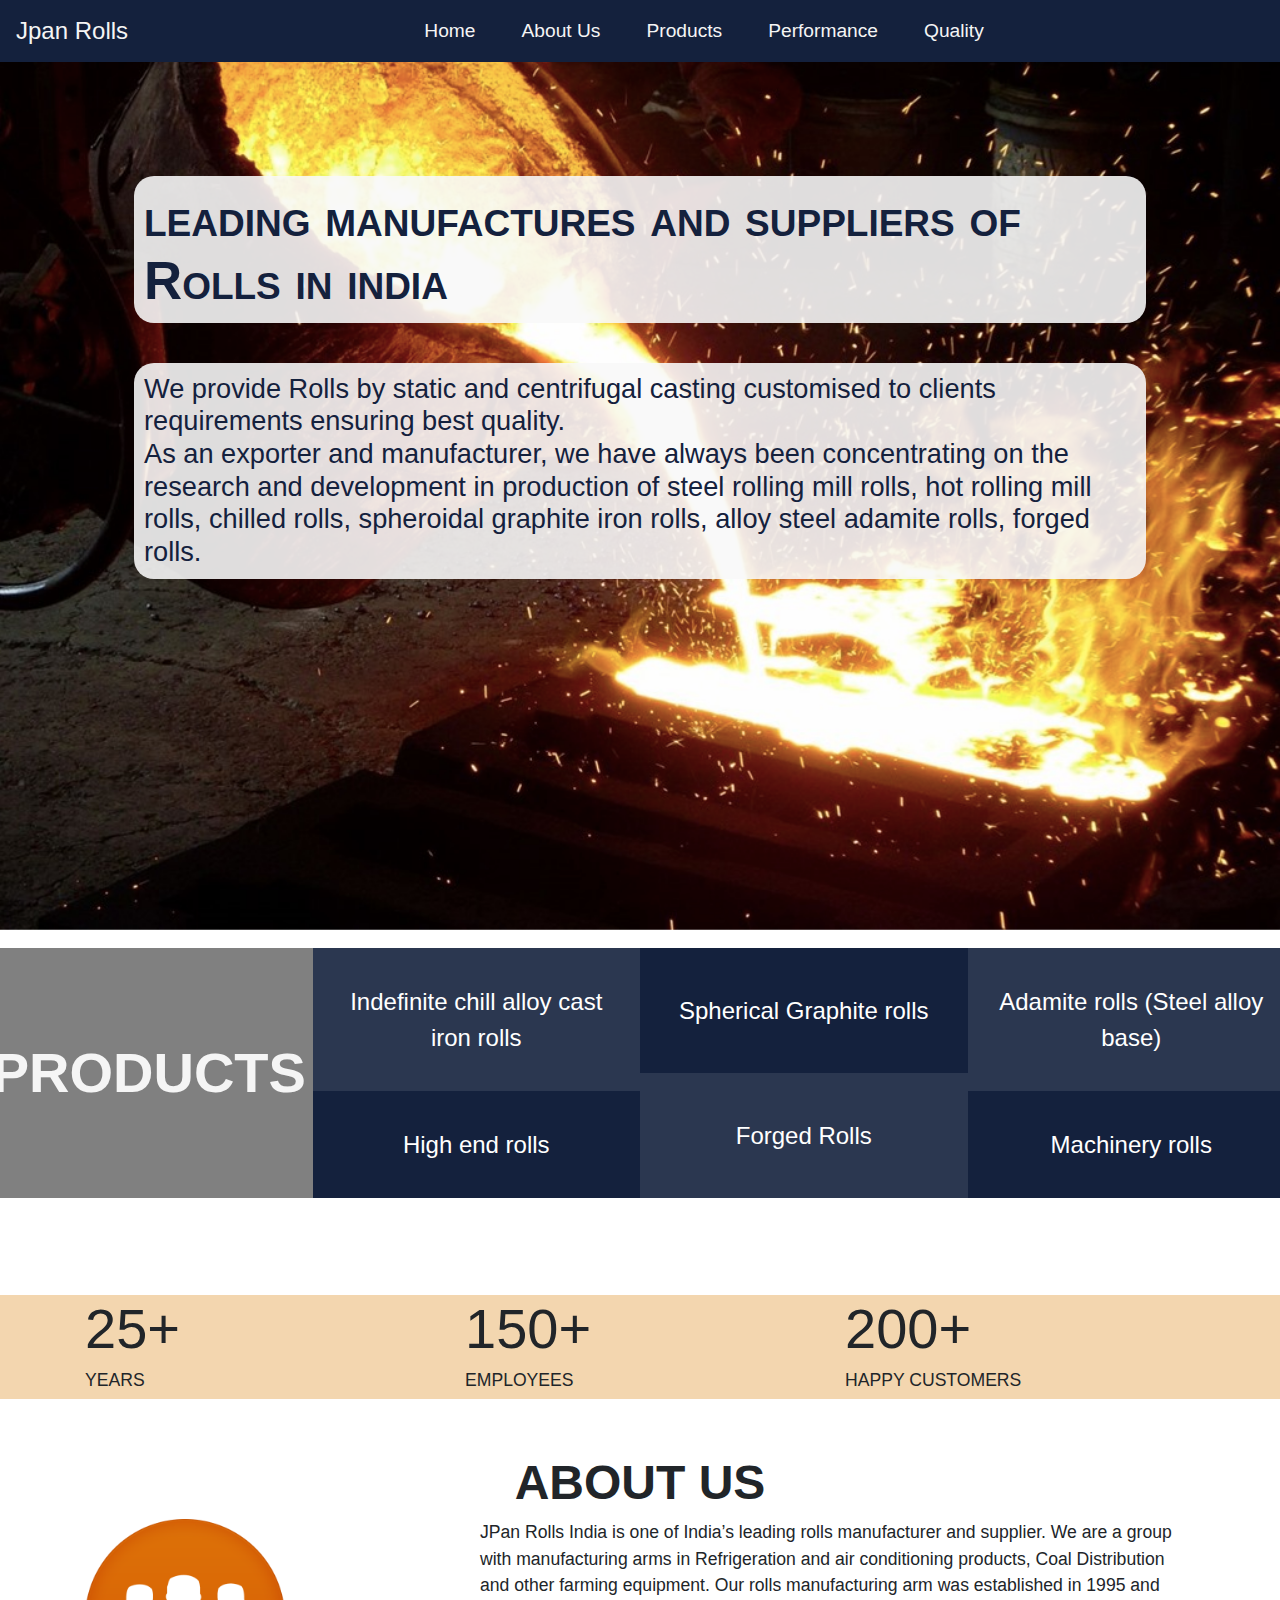
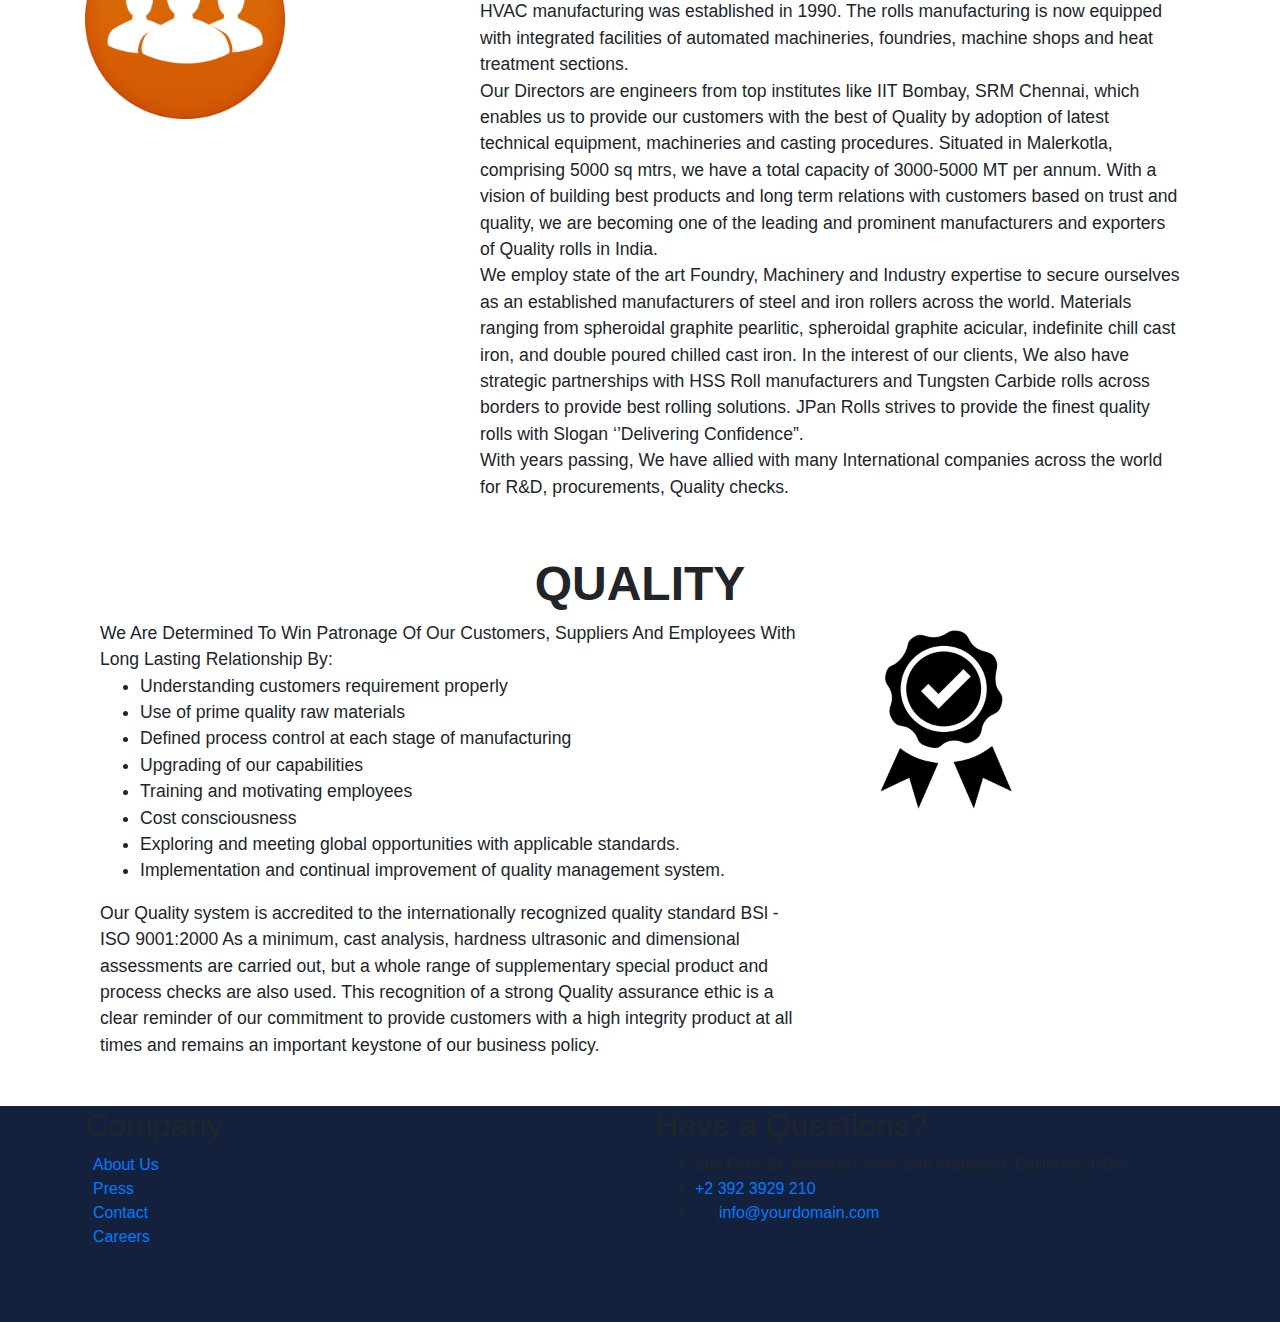
==== index.html @ af83094f "Added caption" ====
<html lang="en">
<head>
    <meta charset="UTF-8">
    <meta name="viewport" content="width=device-width, initial-scale=1.0">
    <title>Jpan Rolls</title>

    <link rel="stylesheet" href="https://maxcdn.bootstrapcdn.com/bootstrap/4.0.0/css/bootstrap.min.css" integrity="sha384-Gn5384xqQ1aoWXA+058RXPxPg6fy4IWvTNh0E263XmFcJlSAwiGgFAW/dAiS6JXm" crossorigin="anonymous">
    <link rel="stylesheet" href="./style.css">

</head>
<body>


<nav class="navbar navbar-expand-lg navbar-light fixed-top" id="navbar">
    <a class="navbar-brand" href="#">Jpan Rolls</a>
    <button class="navbar-toggler" type="button" data-toggle="collapse" data-target="#navbarNavAltMarkup" aria-controls="navbarNavAltMarkup" aria-expanded="false" aria-label="Toggle navigation">
        <span class="navbar-toggler-icon"></span>
    </button>
    <div class="collapse navbar-collapse justify-content-center" id="navbarNavAltMarkup">
        <div class="navbar-nav">
            <a class="nav-item nav-link active mr-2 ml-2" href="#">Home <span class="sr-only">(current)</span></a>
            <a class="nav-item nav-link mr-2 ml-2" onclick="scrollto('about-us')">About Us</a>
            <a class="nav-item nav-link mr-2 ml-2" onclick="scrollto('product-names')">Products</a>
            <a class="nav-item nav-link mr-2 ml-2" onclick="scrollto('performance')">Performance</a>
            <a class="nav-item nav-link mr-2 ml-2" onclick="scrollto('quality')">Quality</a>
        </div>
    </div>
</nav>

<div class="landing mt-5">
    
    <div class="container lander-content">
        <h1 class="tagline">leading manufactures and suppliers of Rolls in india</h1>
        <h2 class="caption">
            We provide Rolls by static and centrifugal casting customised to clients requirements ensuring best quality. 
            <br>
            As an exporter and manufacturer, we have always been concentrating on the research and development in production of steel rolling mill rolls, hot rolling mill rolls, chilled rolls, spheroidal graphite iron rolls, alloy steel adamite rolls, forged rolls.
        </h2>
    </div>
    
</div>

<!-- <div class="products-wrapper">
    <div class="row products-names  d-flex justify-content-center">
        <div class="col-6 product-box pdt-heading d-flex justify-content-center">
            <div class="row">
                <div class="col-12 d-flex justify-content-center pdt-number">
                    Products
                </div>
            </div>
        </div>

        <div class="col-3 product-box pdt-odd d-flex justify-content-center">
            <div class="row">
                <div class="col-12 d-flex justify-content-center pdt-number">
                    01
                </div>
                <div class="col-12 d-flex justify-content-center pdt-name">
                    Indefinite chill alloy cast iron rolls
                </div>
            </div>
        </div>

        <div class="col-3 product-box pdt-even d-flex justify-content-center">
            <div class="row">
                <div class="col-12 d-flex justify-content-center pdt-number">
                    02
                </div>
                <div class="col-12 d-flex justify-content-center pdt-name">
                    Spherical graphite rolls
                </div>
            </div>
        </div>

        <div class="col-3 product-box pdt-even d-flex justify-content-center">
            <div class="row">
                <div class="col-12 d-flex justify-content-center pdt-number">
                    03
                </div>
                <div class="col-12 d-flex justify-content-center pdt-name">
                    Adamant rolls (Steel alloy base)
                </div>
            </div>
        </div>

        <div class="col-3 product-box pdt-odd d-flex justify-content-center">
            <div class="row">
                <div class="col-12 d-flex justify-content-center pdt-number">
                    04
                </div>
                <div class="col-12 d-flex justify-content-center pdt-name">
                    High end rolls: Tungsten carbide rolls & HSS rolls

                </div>
            </div>
        </div>

        <div class="col-3 product-box pdt-even d-flex justify-content-center">
            <div class="row">
                <div class="col-12 d-flex justify-content-center pdt-number">
                    05
                </div>
                <div class="col-12 d-flex justify-content-center pdt-name">
                    Forged Rolls
                </div>
            </div>
        </div>

        <div class="col-3 product-box pdt-odd d-flex justify-content-center">
            <div class="row">
                <div class="col-12 d-flex justify-content-center pdt-number">
                    06
                </div>
                <div class="col-12 d-flex justify-content-center pdt-name">
                    Machinery rolls 
                </div>
            </div>
        </div>
    </div>
</div> -->

<div class="products-wrapper-1 mb-5" id="product-names">
    <div class="row products-names d-flex justify-content-center">
        <div class="col-3 product-box pdt-heading d-flex justify-content-center">
            <div class="row">
                <div class="col-12 d-flex justify-content-center pdt-number">
                    Products
                </div>
            </div>
        </div>

        <div class="col-3 product-box d-flex justify-content-center">
            <div class="row">
                <a href="./indefinitechill/index.html" class="col-12 pdt-odd d-flex justify-content-center">
                    <div class="row d-flex justify-content-center">
                        <!-- <div class="col-12 d-flex justify-content-center pdt-number">
                            01
                        </div> -->
                        <div class="col-12 d-flex justify-content-center pdt-name align-self-center">
                            Indefinite chill alloy cast iron rolls
                        </div>
                    </div>
                </a>

                <a href="./highend/index.html" class="col-12 pdt-even d-flex justify-content-center">
                    <div class="row d-flex justify-content-center">
                        <div class="col-12 d-flex justify-content-center pdt-name align-self-center">
                            High end rolls
                        </div>
                    </div>
                </a>
            </div>
        </div>

        <div class="col-3 product-box d-flex justify-content-center">
            <div class="row">
                <a href="./sphericalgraphite/index.html" class="col-12 pdt-even d-flex justify-content-center">
                    <div class="row d-flex justify-content-center">
                        <div class="col-12 d-flex justify-content-center pdt-name align-self-center">
                            Spherical Graphite rolls
                        </div>
                    </div>
                </a>

                <a href="./forged/index.html" class="col-12 pdt-odd d-flex justify-content-center">
                    <div class="row d-flex justify-content-center">
                        <div class="col-12 d-flex justify-content-center pdt-name align-self-center">
                            Forged Rolls
                        </div>
                    </div>
                </a>
            </div>
        </div>

        <div class="col-3 product-box d-flex justify-content-center">
            <div class="row">
                <a href="./adamite/index.html" class="col-12 pdt-odd d-flex justify-content-center" onclick="showInfo(3)">
                    <div class="row d-flex justify-content-center">
                        <div class="col-12 d-flex justify-content-center pdt-name align-self-center">
                            Adamite rolls (Steel alloy base) 
                        </div>
                    </div>
                </a>

                <a href="./machinery/index.html" class="col-12 pdt-even d-flex justify-content-center" onclick="showInfo(7)">
                    <div class="row d-flex justify-content-center">
                        <div class="col-12 d-flex justify-content-center pdt-name align-self-center">
                            Machinery rolls 
                        </div>
                    </div>
                </a>
            </div>
        </div>

    </div>
</div>

<div class="pdt-info-wrapper">
    <div class="container">
        <div class="row">
            <!-- <div class="col-12 pdt-info-heading-main d-flex justify-content-center my-3">
                Our Products
            </div> -->
            <div class="col-12 pdts-info-container">
                <div class="row indi-pdt hide" id="pdt-1">
                    <div class="col-12 pdt-title align-self-center">
                        Indefinite Chill Alloy cast Iron rolls
                    </div>
                    
                    <div class="col-12 pdt-info align-self-center">
                        <div class="summary-name">Summary</div>
                        <div class="summary-content">
                            The surface of these Rolls have Chill with various alloys and are cast iron based. 
                            The matrix structure is pearlitic or bainitic depending on the alloys and its percentage. 
                            High alloy content gives uniform carbide distribution and fine deposits of graphite on the microstructure.  
                            The size, shape and distribution of the graphite together with carbide content is controlled by the chilling effect and the alloy content. 
                            The addition of alloys such as manganese, nickel, chromium and molybdenum changes the matrix structure from pearlitic, bainite, to martensitic. 
                            Presence of these alloys produces rolls with restricted hardness dropped along the cross sections.
                        </div>
                    </div>

                    <div class="col-8 pdt-appli align-self-center">
                        <div class="appli-name">Applications</div>
                        <div class="appli-content">
                            It can be used in intermediate and finishing stands for bar, sections and wire rod mills.
                            These rolls produce excellent results in plate and section finishing.
                        </div>

                        <div class="sizeLim-name">Size Limitations</div>
                        <div class="sizeLim-content">
                            <ul>
                                <li>Maximum :600 mm diameter</li>
                                <li>Minimum :150 mm diameter</li>
                            </ul>
                        </div>
                    </div>
                    
                    <div class="col-7 mr-5 pdt-data  align-self-center">
                        <table class="table table-sm table-hover table-bordered">
                            <thead class="thead-dark">
                                <tr>
                                    <th>Indefinite Chilled Cast Iron Rolls</th>
                                    <th>ICR1</th>
                                    <th>ICR2</th>
                                    <th>ICR3</th>
                                </tr>
                            </thead>
                            <tbody>
                                <thead class="thead-dark">
                                    <tr>
                                        <th scope="col" colspan="4">Composition (%wt)</th>
                                    </tr>
                                    </thead>
                                <tbody>
                                <tr>
                                    <td>Carbon (C)</td>
                                    <td>2.90-3.30</td>
                                    <td>3.00-3.30</td>
                                    <td>3.20-3.50</td>
                                </tr>
                                <tr>
                                    <td>Silicon (Si)</td>
                                    <td>0.80, MAX</td>
                                    <td>0.80, MAX</td>
                                    <td>0.80, MAX</td>
                                </tr>
                                <tr>
                                    <td>Nickel (Ni)</td>
                                    <td>0.50-0.80</td>
                                    <td>0.80-1.20</td>
                                    <td>1.20-1.50</td>
                                </tr>
                                <tr>
                                    <td>Chromium (Cr)</td>
                                    <td>0.50-1.00</td>
                                    <td>1.00, MAX</td>
                                    <td>1.00, MAX</td>
                                </tr>
                                <tr>
                                    <td>Molybdenum (Mo)</td>
                                    <td>0.10-0.30</td>
                                    <td>0.10-0.30</td>
                                    <td>0.10-0.30</td>
                                </tr>
                                <tr>
                                    <td>Manganese (Mn)</td>
                                    <td>0.20-0.40</td>
                                    <td>0.20-0.40</td>
                                    <td>0.20-0.40</td>
                                </tr>
                                <thead class="thead-dark">
                                    <tr>
                                        <th scope="col" colspan="4">Mechanical Properties</th>
                                    </tr>
                                    </thead>
                                <tbody>
                                <tr>
                                    <td>Hardness (HSC)</td>
                                    <td>55-60</td>
                                    <td>60-65</td>
                                    <td>65-70</td>
                                </tr>
                                <tr>
                                    <td>Tensile Strength (N/mm2)</td>
                                    <td colspan="3">250-400</td>
                                </tr>
                            </tbody>
                        </table>
                    </div>

                    <div class="col-4 pdt-img align-self-center">
                        <img src="./images/pdt-1-img.png" alt="pdt-1-image">
                    </div>

                    <div class="col-12 d-flex justify-content-center pdt-graph align-self-center">
                        <img src="./images/pdt-1-graph.png" alt="pdt-1-graph" srcset="">
                    </div>
                </div>

                <div class="row indi-pdt hide" id="pdt-2">
                    <div class="col-12 pdt-title align-self-center">
                        Spherical Graphite rolls 
                    </div>
                    
                    <div class="col-12 pdt-info align-self-center">
                        <div class="summary-name">Summary</div>
                        <div class="summary-content">
                            These are one of the most versatile materials now-a-days. 
                            In this, free carbon takes the shape of spheroids or nodules, thereby eliminating the notch effect of flake graphite and improving upon the mechanical properties of the cast iron. 
                            Because of excellent mechanical & material properties these metal rolls are capable of withstanding heavy loads and hence these Rolls are used in various mills that produce different products. 
                            Sufficient water cooling is a necessity for satisfactory performance.
                            <br>
                            Depending upon the required mechanical properties, i.e. wear resistance, roll hardness, strength of rolls, wide range of rolls are there:
                            <br>
                            <ol>
                                <li> <b>Pearlitic:</b> These are basically a combination of free carbide and hard matrix. 
                                    These characteristics give the roll good hardness penetration.
                                </li>
                                <li> <b>Bainitic Acicular:</b> These rolls are stronger and more wear resistant than S.G. Pearlitic rolls; and are capable of a higher hardness, especially in depth. 
                                    These properties are produced by increasing the alloy content mainly nickel, molybdenum and chromium modifying the matrix structure from pearlitic to an acicular form. 
                                </li>
                            </ol>
                            These rolls can be made by allowing Nickel, Molybdenum and Chromium for added strength and deep hardness penetration. 
                        </div>  
                    </div>

                    <div class="col-8 pdt-appli align-self-center">
                        <div class="appli-name">Applications</div>
                        <div class="appli-content">
                            <ul>
                                <li>Blooming, section and wire rod roughing.</li>
                                <li>Wire rod roughing and intermediate rolling.</li>
                                <li>Plate intermediate and finish rolling.</li>
                                <li>Roughing, intermediate and finishing for rail and structural mills.</li>
                                <li><b>S.G. Pearlitic: </b>  Suitable for small to medium sections billets, Rolling flat and wire rod.
                                </li>
                            </ul>
                        </div>
                    </div>
                    
                    <div class="col-7 mr-5 pdt-data  align-self-center">

                        <table class="table table-sm table-hover table-bordered">
                            <thead class="thead-dark">
                                <tr>
                                    <th>Sperical Graphite rolls</th>
                                    <th>Pearlitic</th>
                                    <th></th>
                                    <th>Acicular (specially TMT)</th>
                                    <th></th>
                                </tr>
                            </thead>
                            <tbody>
                                <tr class="thead-dark">
                                    <th></th>
                                    <th>SG-P1</th>
                                    <th>SG-P2</th>
                                    <th>SG-A1</th>
                                    <th>SG-A2</th>
                                </tr>
                                <tr class="thead-dark">
                                    <th colspan="5">Composition (%wt)</th>
                                </tr>
                                <tr>
                                    <td>Carbon (C)</td>
                                    <td>3-3.4</td>
                                    <td>3.2-3.5</td>
                                    <td>3.1-3.5</td>
                                    <td>3.1-3.5</td>
                                </tr>
                                <tr>
                                    <td>Manganese (Mn)</td>
                                    <td>0.3-0.6</td>
                                    <td>0.6-1</td>
                                    <td>0.5-0.8</td>
                                    <td>0.5-0.8</td>
                                </tr>
                                <tr>
                                    <td>Silicon (Si)</td>
                                    <td>1.5-2.2</td>
                                    <td>1.4-1.7</td>
                                    <td>1.3-2</td>
                                    <td>1.3-2</td>
                                </tr>
                                <tr>
                                    <td>Chromium (Cr)</td>
                                    <td>0.2-0.6</td>
                                    <td>0.3-0.6</td>
                                    
                                    <td>0.3-0.8</td>
                                    <td>0.3-0.8</td>
                                </tr>
                                <tr>
                                    <td>Nickel (Ni)</td>
                                    <td>1.4-1.8</td>
                                    <td>1.5-2</td>
                                    <td>2.6-3</td>
                                    <td>2.8-3.2</td>
                                </tr>
                                <tr>
                                    <td>Molybdenum (Mo)</td>
                                    <td>0.25-0.4</td>
                                    <td>0.35-0.55</td>
                                    <td>0.8-1.1</td>
                                    <td>0.8-1.1</td>
                                </tr>
                                <tr>
                                    <td>Sulfur (S)</td>
                                    <td>0.015-Max.</td>
                                    <td>0.015-Max.</td>
                                    <td>0.015-Max.</td>
                                    <td>0.015-Max.</td>
                                </tr>
                                <tr>
                                    <td>Phosphorus (P)</td>
                                    <td>0.1-Max.</td>
                                    <td>0.1-Max.</td>
                                    <td>0.075-Max.</td>
                                    <td>0.075-Max.</td>
                                </tr>
                                <tr class="thead-dark">
                                    <th colspan="5">Mechanical properties</th>
                                </tr>
                                <tr>
                                    <td>Hardness (Hsc)</td>
                                    <td>50-65</td>
                                    <td>60-65</td>
                                    <td>65-70</td>
                                    <td>70-75</td>
                                </tr>
                                <tr>
                                    <td>UTS Kgf/mm. Sq.</td>
                                    <td>50-60</td>
                                    <td>50-60</td>
                                    <td>50-70</td>
                                    <td>50-70</td>
                                </tr>
                            </tbody>
                        </table>
                    </div>

                    <div class="col-4 pdt-img align-self-center">
                        <img src="./images/pdt-1-img.png" alt="pdt-1-image">
                    </div>

                    <div class="col-12 d-flex justify-content-center pdt-graph align-self-center">
                        <img src="./images/pdt-2-graph.png" alt="pdt-2-graph" srcset="">
                    </div>
                </div>

                <div class="row indi-pdt hide" id="pdt-3">
                    <div class="col-12 pdt-title align-self-center">
                        Adamite Rolls (Steel Alloy Base)
                    </div>
                    
                    <div class="col-12 pdt-info align-self-center">
                        <div class="summary-name">Summary</div>
                        <div class="summary-content">
                            These are high Carbon, alloy Steel Rolls which are given special multi-stage heat treatment in order to develop the combination of hardness, toughness and wear resistance. 
                            Hardness of these Rolls is maximum amongst the steel based Rolls.
                            The structure produced consists of well broken up and dispersed carbides in matrix of bainite and pearlite.
                            The high carbide content and tough, hard matrix make these rolls suitable for section rolling.
                        </div>
                    </div>

                    <div class="col-8 pdt-appli align-self-center">
                        <div class="appli-name">Applications</div>
                        <div class="appli-content">
                            These rolls are ideally made for Blooming mills and Roughing Stands for Light and Heavy Section Mills.
                        </div>
                    </div>
                    
                    <div class="col-7 mr-5 pdt-data  align-self-center">
                        <table class="table table-sm table-hover table-bordered">
                            <thead class="thead-dark">
                                <tr>
                                    <th>Adamite Rolls</th>
                                    <th>AD1</th>
                                    <th>AD2</th>
                                    <th>AD3</th>
                                </tr>
                            </thead>

                            <tbody>
                                <tr>
                                    <td>Composition (%Wt)</td>
                                    <td></td>
                                    <td></td>
                                    <td></td>
                                </tr>
                                <tr>
                                    <td>Carbon (C)</td>
                                    <td>1.40-1.60</td>
                                    <td>1.50-1.80</td>
                                    <td>1.60-2.00</td>
                                </tr>
                                <tr>
                                    <td>Silicon (Si)</td>
                                    <td>0.40-0.70</td>
                                    <td>0.30-0.70</td>
                                    <td>0.30-0.70</td>
                                </tr>
                                <tr>
                                    <td>Manganese (Mn)</td>
                                    <td>0.50-0.80</td>
                                    <td>0.50-1.00</td>
                                    <td>0.50-1.00</td>
                                </tr>
                                <tr>
                                    <td>Nickel (Ni)</td>
                                    <td>0.40-1.00</td>
                                    <td>0.70-1.10</td>
                                    <td>1.50,MAX</td>
                                </tr>
                                <tr>
                                    <td>Chromium (Cr)</td>
                                    <td>0.80-1.20</td>
                                    <td>1.00-1.40</td>
                                    <td>1.10-1.60</td>
                                </tr>
                                <tr>
                                    <td>Molybdenum (Mo)</td>
                                    <td>0.20-0.40</td>
                                    <td>0.20-0.40</td>
                                    <td>0.25-0.50</td>
                                </tr>
                                <tr class="thead-dark">
                                    <th colspan="5">Mechanical properties</th>
                                </tr>
                                <tr>
                                    <td>Hardness (HSC)</td>
                                    <td>40-45</td>
                                    <td>45-50</td>
                                    <td>50-55</td>
                                </tr>
                                <tr>
                                    <td>Tensile Strength (N/mm2)</td>
                                    <td>500-700</td>
                                    <td>500-700</td>
                                    <td>500-700</td>
                                </tr>
                            </tbody>
                        </table>
                    </div>

                    <div class="col-4 pdt-img align-self-center">
                        <img src="./images/pdt-3-img.png" alt="pdt-3-image">
                    </div>

                    <div class="col-12 d-flex justify-content-center pdt-graph align-self-center">
                        <img src="./images/pdt-3-graph.png" alt="pdt-3-graph" srcset="">
                    </div>
                </div>

                <div class="row indi-pdt hide" id="pdt-4">
                    <div class="col-12 pdt-title align-self-center">
                        High End Rolls: Tungsten carbide rolls
                    </div>
                    
                    <div class="col-12 pdt-info align-self-center">
                        <div class="summary-name">Summary</div>
                        <div class="summary-content">
                            Tungsten Carbide rolls are used in the manufacture of mill rolls for extended life in applications where long rolling campaigns are required. 
                            Their extreme hardness makes them suitable for wire rods finishing blocks and some shaping applications.
                            The cemented carbides rolls are divided into the conventional WC-Co alloys and the corrosion resistant alloys with a mixed binder Co-Ni-Cr. 
                            The binder contents vary according to the specific requirements of the rolling mill. 
                            We also offer composite roll rings that are a combination of cemented carbide and steel. 
                            Unlike the relatively brittle cemented carbide rings, these composite rings open up a wide range of applications. 
                            These roll rings can be shrunk on the shaft without any clearance between the shaft and the ring, leading to an increased stiffness of the roll shaft and a higher rigidity of the system.
                            For the transmission of higher torques, keyways can be machined in the faces or in the inner diameter of these roll rings.
                            <br>
                            <br>
                            <b>We have strategic international collaboration to provide the best quality of these rolls to our customers. </b>
                        </div>
                    </div>

                    <div class="col-8 pdt-appli align-self-center">
                        <div class="appli-name">Applications</div>
                        <div class="appli-content">
                            It can be used in the intermediate stands and blocks with a 3-ring layout as well as stretch reducing tube mills.
                        </div>
                    </div>
                   
                    <!-- <div class="col-4 pdt-img align-self-center">
                        <img src="./images/pdt-1-img.png" alt="pdt-1-image">
                    </div>
                    
                    <div class="col-7 mr-5 pdt-data  align-self-center">
                        <table class="table table-sm table-hover table-bordered">
                            <thead class="thead-dark">
                                <tr>
                                    <th>Indefinite Chilled Cast Iron Rolls</th>
                                    <th>ICR1</th>
                                    <th>ICR2</th>
                                    <th>ICR3</th>
                                </tr>
                            </thead>
                            <tbody>
                                <thead class="thead-dark">
                                    <tr>
                                        <th scope="col" colspan="4">Composition (%wt)</th>
                                    </tr>
                                    </thead>
                                <tbody>
                                <tr>
                                    <td>Carbon (C)</td>
                                    <td>2.90-3.30</td>
                                    <td>3.00-3.30</td>
                                    <td>3.20-3.50</td>
                                </tr>
                                <tr>
                                    <td>Silicon (Si)</td>
                                    <td>0.80, MAX</td>
                                    <td>0.80, MAX</td>
                                    <td>0.80, MAX</td>
                                </tr>
                                <tr>
                                    <td>Nickel (Ni)</td>
                                    <td>0.50-0.80</td>
                                    <td>0.80-1.20</td>
                                    <td>1.20-1.50</td>
                                </tr>
                                <tr>
                                    <td>Chromium (Cr)</td>
                                    <td>0.50-1.00</td>
                                    <td>1.00, MAX</td>
                                    <td>1.00, MAX</td>
                                </tr>
                                <tr>
                                    <td>Molybdenum (Mo)</td>
                                    <td>0.10-0.30</td>
                                    <td>0.10-0.30</td>
                                    <td>0.10-0.30</td>
                                </tr>
                                <tr>
                                    <td>Manganese (Mn)</td>
                                    <td>0.20-0.40</td>
                                    <td>0.20-0.40</td>
                                    <td>0.20-0.40</td>
                                </tr>
                                <thead class="thead-dark">
                                    <tr>
                                        <th scope="col" colspan="4">Mechanical Properties</th>
                                    </tr>
                                    </thead>
                                <tbody>
                                <tr>
                                    <td>Hardness (HSC)</td>
                                    <td>55-60</td>
                                    <td>60-65</td>
                                    <td>65-70</td>
                                </tr>
                                <tr>
                                    <td>Tensile Strength (N/mm2)</td>
                                    <td colspan="3">250-400</td>
                                </tr>
                            </tbody>
                        </table>
                    </div>

                    <div class="col-4 d-flex justify-content-center pdt-graph align-self-center">
                        <img src="./images/pdt-1-graph.png" alt="pdt-1-graph" srcset="">
                    </div> -->
                </div>

                <div class="row indi-pdt hide" id="pdt-5">
                    <div class="col-12 pdt-title align-self-center">
                        High End Rolls: High Speed Steel (HSS) rolls
                    </div>
                    
                    <div class="col-12 pdt-info align-self-center">
                        <div class="summary-name">Summary</div>
                        <div class="summary-content">
                            HSS Rolls, on account of the numerous advantages they offer over other rolls, are becoming increasingly popular among Steel Rolling Mills worldwide. 
                            HSS Rolls are successfully replacing other conventional rolls which were till date being used in bar mills, structural mills and strip mills. 
                            Since the HSS Rolls have a longer product life the mills using these rolls vouch for lower roll costs per tonne, less mill down time in turn an increase in overall production. 
                            High-Speed Steel (HSS) rolls are composed of high alloy and high carbon HSS outer shell with a nodular iron core. 
                            This type of molten metal for HSS is poured along the core material continuously or spun cast. 
                            HSS provides excellent hardness, wear resistance, and high-temperature properties.
                            <br>
                            <br>
                            <b>We have strategic international collaboration to provide the best quality of these rolls to our customers. </b>
                        </div>
                    </div>

                    <div class="col-8 pdt-appli align-self-center">
                        <div class="appli-name">Applications</div>
                        <div class="appli-content">
                            It can be used in hot strip mill finishing train, rod and bar mill finishing, and universal mill finishing.
                        </div>
                    </div>
                   
                    <!-- <div class="col-4 pdt-img align-self-center">
                        <img src="./images/pdt-1-img.png" alt="pdt-1-image">
                    </div>
                    
                    <div class="col-7 mr-5 pdt-data  align-self-center">
                        <table class="table table-sm table-hover table-bordered">
                            <thead class="thead-dark">
                                <tr>
                                    <th>Indefinite Chilled Cast Iron Rolls</th>
                                    <th>ICR1</th>
                                    <th>ICR2</th>
                                    <th>ICR3</th>
                                </tr>
                            </thead>
                            <tbody>
                                <thead class="thead-dark">
                                    <tr>
                                        <th scope="col" colspan="4">Composition (%wt)</th>
                                    </tr>
                                    </thead>
                                <tbody>
                                <tr>
                                    <td>Carbon (C)</td>
                                    <td>2.90-3.30</td>
                                    <td>3.00-3.30</td>
                                    <td>3.20-3.50</td>
                                </tr>
                                <tr>
                                    <td>Silicon (Si)</td>
                                    <td>0.80, MAX</td>
                                    <td>0.80, MAX</td>
                                    <td>0.80, MAX</td>
                                </tr>
                                <tr>
                                    <td>Nickel (Ni)</td>
                                    <td>0.50-0.80</td>
                                    <td>0.80-1.20</td>
                                    <td>1.20-1.50</td>
                                </tr>
                                <tr>
                                    <td>Chromium (Cr)</td>
                                    <td>0.50-1.00</td>
                                    <td>1.00, MAX</td>
                                    <td>1.00, MAX</td>
                                </tr>
                                <tr>
                                    <td>Molybdenum (Mo)</td>
                                    <td>0.10-0.30</td>
                                    <td>0.10-0.30</td>
                                    <td>0.10-0.30</td>
                                </tr>
                                <tr>
                                    <td>Manganese (Mn)</td>
                                    <td>0.20-0.40</td>
                                    <td>0.20-0.40</td>
                                    <td>0.20-0.40</td>
                                </tr>
                                <thead class="thead-dark">
                                    <tr>
                                        <th scope="col" colspan="4">Mechanical Properties</th>
                                    </tr>
                                    </thead>
                                <tbody>
                                <tr>
                                    <td>Hardness (HSC)</td>
                                    <td>55-60</td>
                                    <td>60-65</td>
                                    <td>65-70</td>
                                </tr>
                                <tr>
                                    <td>Tensile Strength (N/mm2)</td>
                                    <td colspan="3">250-400</td>
                                </tr>
                            </tbody>
                        </table>
                    </div>

                    <div class="col-4 d-flex justify-content-center pdt-graph align-self-center">
                        <img src="./images/pdt-1-graph.png" alt="pdt-1-graph" srcset="">
                    </div> -->
                </div>

                <div class="row indi-pdt hide" id="pdt-6">
                    <div class="col-12 pdt-title align-self-center">
                        Forged Rolls
                    </div>
                    
                    <div class="col-12 pdt-info align-self-center">
                        <div class="summary-name">Summary</div>
                        <div class="summary-content">
                            Forging, where the material is hammered according to the customers sizes & requirements, is a process in which the ingot is heated in the furnace & then forged. 
                            The forging process helps in cohesiveness and strength by elongation of the grain structure, which results in material having much higher load bearing capacities as compared to casted material. 
                            Heat treatment is done in normalizing / annealing furnace and forgings are ultrasonically tested thereafter.

                        </div>
                    </div>

                    <!-- <div class="col-8 pdt-appli align-self-center">
                        <div class="appli-name">Applications</div>
                        <div class="appli-content">
                            It can be used in intermediate and finishing stands for bar, sections and wire rod mills.
                            These rolls produce excellent results in plate and section finishing.
                        </div>
                    </div> -->
                   
                    <div class="col-7 mr-5 pdt-data  align-self-center">
                        <table class="table table-sm table-hover table-bordered">
                            <thead class="thead-dark">
                                <tr>
                                    <th>Forged Rolls</th>
                                    <th>EN-8</th>
                                    <th>EN-9</th>
                                    <th>EN-19</th>
                                    <th>EN-24</th>
                                    <th>EN-31</th>
                                    <th>EN-42</th>
                                
                                </tr>
                            </thead>
                            <tbody>
                                <thead class="thead-dark">
                                    <tr>
                                        <th scope="col" colspan="7
                                        ">Composition (%wt)</th>
                                    </tr>
                                </thead>
                                <tr>
                                    <td>Carbon (C)</td>
                                    <td>0.35-0.45</td>
                                    <td>0.50-0.60</td>
                                    <td>0.35-0.45</td>
                                    <td>0.35-0.45</td>
                                    <td>0.90-1.20</td>
                                    <td>0.70-0.85</td>
                                </tr>
                                <tr>
                                    <td>Silicon (Si)</td>
                                    <td>0.10-0.35</td>
                                    <td>0.05-0.35</td>
                                    <td>0.10-0.35</td>
                                    <td>0.35-0.45</td>
                                    <td>0.35-0.45</td>
                                    <td>0.10-0.40</td>
                                </tr>
                                <tr>
                                    <td>Manganese (Mn)</td>
                                    <td>0.60-1.00</td>
                                    <td>0.50-0.80</td>
                                    <td>0.50-0.80</td>
                                    <td>0.45-0.70</td>
                                    <td>0.30-0.75</td>
                                    <td>0.55-0.75</td>
                                </tr>
                                <tr>
                                    <td>Sulphur (S)</td>
                                    <td>0.05</td>
                                    <td>0.04</td><td>0.04</td>
                                    <td>0.04</td>
                                    <td>0.04</td>
                                    <td>0.04</td>
                                </tr>
                                <tr>
                                    <td>Phosphorus (P)</td>
                                    <td>0.05</td>
                                    <td>0.04</td>
                                    <td>0.04</td>
                                    <td>0.04</td>
                                    <td>0.04</td>
                                    <td>0.04</td>
                                </tr>
                                <tr>
                                    <td>Nickel (Ni)</td>
                                    <td>-</td>
                                    <td>-</td>
                                    <td>-</td>
                                    <td>1.30-1.80</td>
                                    <td>-</td>
                                    <td>-</td>
                                </tr>
                                <tr>
                                    <td>Chromium (Cr)</td>
                                    <td>-</td>
                                    <td>-</td>
                                    <td>0.90-1.40</td>
                                    <td>0.90-1.40</td>
                                    <td>1.00-1.60</td>
                                    <td>-</td>
                                </tr>
                                <tr>
                                    <td>Molybdenum (Mo)</td>
                                    <td>-</td>
                                    <td>-</td>
                                    <td>0.20-0.40</td>
                                    <td>0.20-0.35</td>
                                    <td>-</td>
                                    <td>-</td>
                                </tr>
                            </tbody>
                        </table>
                    </div>

                    <div class="col-4 pdt-img align-self-center">
                        <img src="./images/pdt-5-img.png" alt="pdt-5-image">
                    </div>

                    <!-- <div class="col-4 d-flex justify-content-center pdt-graph align-self-center">
                        <img src="./images/pdt-1-graph.png" alt="pdt-1-graph" srcset="">
                    </div> -->
                </div>

                <div class="row indi-pdt hide" id="pdt-7">
                    <div class="col-12 pdt-title align-self-center">
                        Machinery Rolls
                    </div>
                    
                    <div class="col-12 pdt-info align-self-center">
                        <div class="summary-name">Rolls for Rubber Industry</div>
                        <div class="summary-content">
                            The main properties required for these Rolls is high thermal conductivity, high tensile strength and wear resistance. 
                            Clear Chill Rolls are preferred for mixing, calendaring and cracking of rubber material for production of tires, rubber profiles, rubber products etc.
                        </div>
                    </div>

                    <div class="col-4 pdt-appli align-self-center">
                        <div class="appli-name">Applications</div>
                        <div class="appli-content">
                            <ul>
                                <li>Mixing</li>
                                <li>Calendaring</li>
                                <li>CrackinG</li>
                            </ul>
                        </div>
                    </div>
                    <div class="col-4 pdt-appli align-self-center">
                        <div class="appli-name">Uses for production</div>
                        <div class="appli-content">
                            <ul>
                                <li>Tires</li>
                                <li>Rubber profiles</li>
                                <li>Rubber products</li>
                            </ul>
                        </div>
                    </div>
                    <div class="col-4 pdt-appli align-self-center">
                        <div class="sizeLim-name">Size Limitations</div>
                        <div class="sizeLim-content">
                            <ul>
                                <li>Maximum :600 mm diameter</li>
                                <li>Minimum :150 mm diameter</li>
                            </ul>
                        </div>
                    </div>

                    <div class="col-12 pdt-info align-self-center">
                        <div class="summary-name">Rolls for Paper Industry</div>
                        <div class="summary-content">
                            The main properties required for these Rolls is corrosion resistance and uniform wear resistance. 
                            These Rolls are special Alloy Cast Chill Rolls type that have fine pearlite/bainite in the matrix that help give these Rolls great mechanical properties. 
                            These Rolls can me manufactured with hardness range between 60 – 75 HSC as application demands. 
                            These are also accurately dynamically balanced and have an anti-slip surface as they are subjected to very high RPM.
                        </div>
                    </div>

                    <div class="col-4 pdt-appli align-self-center">
                        <div class="appli-name">Applications</div>
                        <div class="appli-content">
                            <ul>
                                <li>Calender Mills</li>
                            </ul>
                        </div>
                    </div>
                    <div class="col-8 pdt-appli align-self-center">
                        <div class="appli-name">Roll Material selection for Rubber and Paper Industry</div>
                        <div class="appli-content">
                            <ul>
                                <li>Chill Cast Iron Rolls</li>
                                <li>Alloy Cast Iron Rolls</li>
                                <li>Nodular Iron Rolls</li>
                            </ul>
                        </div>
                    </div>

                    <div class="col-12 pdt-info align-self-center">
                        <div class="summary-name">Rolls for Food Industry</div>
                        <div class="summary-content">
                            The main properties required for these Rolls is hardness, crack resistance and long life. 
                            Indefinite chilled cast iron Rolls are preferred that have uniform Chill with chill depth between 12-15mm in most applications(Higher Chill also offered depending on application).
                        </div>
                    </div>

                    <div class="col-4 pdt-appli align-self-center">
                        <div class="appli-name">Applications</div>
                        <div class="appli-content">
                            <ul>
                                <li>Cracking</li>
                                <li>Crushing</li>
                                <li>Milling</li>
                                <li>Mixing</li>
                            </ul>
                        </div>
                    </div>
                    <div class="col-8 pdt-appli align-self-center">
                        <div class="appli-name">Processing of items such as</div>
                        <div class="appli-content">
                            <ul>
                                <li>Flour</li>
                                <li>Cereal</li>
                                <li>Salt</li>
                                <li>Cattle-feed</li>
                                <li>Edible-oil</li>
                                <li>Chocolate</li>
                                <li>Cocoa</li>
                            </ul>
                        </div>
                    </div>
                   
                    <!-- <div class="col-4 pdt-img align-self-center">
                        <img src="./images/pdt-1-img.png" alt="pdt-1-image">
                    </div> -->
                    
                    <!-- <div class="col-7 mr-5 pdt-data  align-self-center">
                        <table class="table table-sm table-hover table-bordered">
                            <thead class="thead-dark">
                                <tr>
                                    <th>Indefinite Chilled Cast Iron Rolls</th>
                                    <th>ICR1</th>
                                    <th>ICR2</th>
                                    <th>ICR3</th>
                                </tr>
                            </thead>
                            <tbody>
                                <thead class="thead-dark">
                                    <tr>
                                        <th scope="col" colspan="4">Composition (%wt)</th>
                                    </tr>
                                    </thead>
                                <tbody>
                                <tr>
                                    <td>Carbon (C)</td>
                                    <td>2.90-3.30</td>
                                    <td>3.00-3.30</td>
                                    <td>3.20-3.50</td>
                                </tr>
                                <tr>
                                    <td>Silicon (Si)</td>
                                    <td>0.80, MAX</td>
                                    <td>0.80, MAX</td>
                                    <td>0.80, MAX</td>
                                </tr>
                                <tr>
                                    <td>Nickel (Ni)</td>
                                    <td>0.50-0.80</td>
                                    <td>0.80-1.20</td>
                                    <td>1.20-1.50</td>
                                </tr>
                                <tr>
                                    <td>Chromium (Cr)</td>
                                    <td>0.50-1.00</td>
                                    <td>1.00, MAX</td>
                                    <td>1.00, MAX</td>
                                </tr>
                                <tr>
                                    <td>Molybdenum (Mo)</td>
                                    <td>0.10-0.30</td>
                                    <td>0.10-0.30</td>
                                    <td>0.10-0.30</td>
                                </tr>
                                <tr>
                                    <td>Manganese (Mn)</td>
                                    <td>0.20-0.40</td>
                                    <td>0.20-0.40</td>
                                    <td>0.20-0.40</td>
                                </tr>
                                <thead class="thead-dark">
                                    <tr>
                                        <th scope="col" colspan="4">Mechanical Properties</th>
                                    </tr>
                                    </thead>
                                <tbody>
                                <tr>
                                    <td>Hardness (HSC)</td>
                                    <td>55-60</td>
                                    <td>60-65</td>
                                    <td>65-70</td>
                                </tr>
                                <tr>
                                    <td>Tensile Strength (N/mm2)</td>
                                    <td colspan="3">250-400</td>
                                </tr>
                            </tbody>
                        </table>
                    </div> -->

                    <!-- <div class="col-4 d-flex justify-content-center pdt-graph align-self-center">
                        <img src="./images/pdt-1-graph.png" alt="pdt-1-graph" srcset="">
                    </div> -->
                </div>

            </div>
        </div>
    </div>
</div>

<div class="performance-wrapper mt-5" id="performance">
    <div class="container">
        <div class="row">
            <div class="col-4 justify-content-center">
                <h2 class="number">25+</h2>
                <h5 class="text">Years</h5>
            </div>

            <div class="col-4 justify-content-center">
                <h2 class="number">150+</h2>
                <h5 class="text">Employees</h5>
            </div>

            <div class="col-4 justify-content-center">
                <h2 class="number">200+</h2>
                <h5 class="text">Happy Customers</h5>
            </div>
        </div>
    </div>
</div>

<div class="about-wrapper mt-5" id="about-us">
    <div class="container">
        <div class="row">
            <div class="col-12 about-heading d-flex justify-content-center">
                About Us
            </div>

            <div class="col-4 about-img align-self-top">
                <img src="./images/aboutuspng.png" alt="">
            </div>

            <div class="col-8 about-content">
                <div class="container">
                    JPan Rolls India is one of India’s leading rolls manufacturer and supplier. 
                    We are a group with manufacturing arms in Refrigeration and air conditioning products, Coal Distribution and other farming equipment. 
                    Our rolls manufacturing arm was established in 1995  and HVAC manufacturing was established in 1990. 
                    The rolls manufacturing is now equipped with integrated facilities of automated machineries, foundries, machine shops and heat treatment  sections.
                    <br>
                    Our Directors are engineers from top institutes like  IIT Bombay, SRM Chennai, which enables us to provide our customers with the best of  Quality by adoption of latest  technical equipment, machineries and casting procedures.  
                    Situated in Malerkotla, comprising 5000 sq mtrs, we have a total capacity of 3000-5000 MT per annum. 
                    With a vision of building best products and long term relations with customers based on trust and quality, we are  becoming one of the leading and prominent manufacturers and exporters of Quality rolls in India. 
                    <br>
                    We employ state of the art Foundry, Machinery and Industry expertise to secure ourselves as an established manufacturers of steel and iron rollers across the world. 
                    Materials ranging from spheroidal graphite pearlitic, spheroidal graphite acicular, indefinite chill cast iron, and double poured chilled cast iron. 
                    In the interest of our clients, We also have strategic partnerships with HSS Roll manufacturers and Tungsten Carbide rolls across borders to provide best rolling solutions. 
                    JPan Rolls strives to provide the finest quality rolls with Slogan ‘’Delivering Confidence”. 
                    <br>
                    With years passing, We have allied with many International companies across the world for R&D, procurements, Quality checks.
                </div>
            </div>
        </div>
    </div>
</div>

<div class="quality-wrapper my-5">
    <div class="container">
        <div class="row">
            <div class="col-12 quality-heading d-flex justify-content-center" id="quality">
                Quality
            </div>
            <div class="col-8 quality-content">
                <div class="container">
                    We Are Determined To Win Patronage Of Our Customers, Suppliers And Employees With Long Lasting Relationship By:
                    <ul>
                        <li>
                            Understanding customers requirement properly
                        </li>
                        <li>
                            Use of prime quality raw materials
                        </li>
                        <li>
                            Defined process control at each stage of manufacturing
                        </li>
                        <li>
                            Upgrading of our capabilities
                        </li>
                        <li>
                            Training and motivating employees
                        </li>
                        <li>
                            Cost consciousness
                        </li>
                        <li>
                            Exploring and meeting global opportunities with applicable standards.
                        </li>
                        <li>
                            Implementation and continual improvement of quality management system.
                        </li>
                    </ul>
                    Our Quality system is accredited to the internationally recognized quality standard BSl - ISO 9001:2000 
                    As a minimum, cast analysis, hardness ultrasonic and dimensional assessments are carried out, but a whole range of supplementary special product and process checks are also used. 
                    This recognition of a strong Quality assurance ethic is a clear reminder of our commitment to provide customers with a high integrity product at all times and remains an important keystone of our business policy.
                </div>
            </div>
            <div class="col-4 quality-img">
                <img src="./images/quality.png" alt="quality-img">
            </div>
        </div>
    </div>
</div>

<footer>
    <div class="container">
      <div class="row mb-5">
        <div class="col-md">
           <div class="ftco-footer-widget mb-4">
            <h2 class="ftco-heading-2">Company</h2>
            <ul class="list-unstyled">
              <li><a href="#"><span class="fa fa-chevron-right mr-2"></span>About Us</a></li>
              <li><a href="#"><span class="fa fa-chevron-right mr-2"></span>Press</a></li>
              <li><a href="#"><span class="fa fa-chevron-right mr-2"></span>Contact</a></li>
              <li><a href="#"><span class="fa fa-chevron-right mr-2"></span>Careers</a></li>
            </ul>
          </div>
        </div>
        <div class="col-md">
          <div class="ftco-footer-widget mb-4">
              <h2 class="ftco-heading-2">Have a Questions?</h2>
              <div class="block-23 mb-3">
                <ul>
                  <li><span class="icon fa fa-map"></span><span class="text">203 Fake St. Mountain View, San Francisco, California, USA</span></li>
                  <li><a href="#"><span class="icon fa fa-phone"></span><span class="text">+2 392 3929 210</span></a></li>
                  <li><a href="#"><span class="icon fa fa-envelope pr-4"></span><span class="text">info@yourdomain.com</span></a></li>
                </ul>
              </div>
          </div>
        </div>
      </div>
      <div class="row">
        <div class="col-md-12 text-center">
        </div>
      </div>
    </div>
  </footer>



<script src="https://code.jquery.com/jquery-3.2.1.slim.min.js" integrity="sha384-KJ3o2DKtIkvYIK3UENzmM7KCkRr/rE9/Qpg6aAZGJwFDMVNA/GpGFF93hXpG5KkN" crossorigin="anonymous"></script>
<script src="https://cdnjs.cloudflare.com/ajax/libs/popper.js/1.12.9/umd/popper.min.js" integrity="sha384-ApNbgh9B+Y1QKtv3Rn7W3mgPxhU9K/ScQsAP7hUibX39j7fakFPskvXusvfa0b4Q" crossorigin="anonymous"></script>
<script src="https://maxcdn.bootstrapcdn.com/bootstrap/4.0.0/js/bootstrap.min.js" integrity="sha384-JZR6Spejh4U02d8jOt6vLEHfe/JQGiRRSQQxSfFWpi1MquVdAyjUar5+76PVCmYl" crossorigin="anonymous"></script>
<script src="./main.js"></script>

</body>
</html>
---- style.css ----
html{
    scroll-behavior: smooth;
}

nav.navbar{
    background-color: #14213d;
}

nav.navbar .navbar-brand{
    font-size: 1.5rem;
    color: whitesmoke;
}

nav.navbar .navbar-brand:hover{
    color: white;
}

.navbar-nav .nav-item {
    margin: 0 15px !important;
    font-size: 1.2rem;
    color: whitesmoke !important;
    transition: all 0.1s ease-in-out;
}

.navbar-nav .nav-item:hover{
    cursor: pointer;
}

.landing{
    background-image: url(./images/landing-img-final.png);
    height: 100%;
    background-attachment: fixed;
    background-position: center;
    background-repeat: no-repeat;
    background-size: cover;
    position: relative;
}

.landing .lander-content{
    height: 60%;
    padding: 10% 5%;
}

.landing .tagline{
    font-size: 3.3rem;
    background-color: rgba(248, 248, 248, 0.89);
    color: #14213d;
    font-variant: small-caps;
    font-weight: 750;
    border-radius: 20px;
    padding: 10px;
    margin-bottom: 40px;
}

.landing .caption{
    margin-top: 20px;
    font-size: 1.7rem;
    color: #14213d;
    background-color: rgba(248, 248, 248, 0.89);
    border-radius: 20px;
    padding: 10px;
}

.landing .product-btn{
    position: absolute;
    bottom: 10px;
    margin: 0 auto;
}

/* .products-wrapper .products-names .product-box{
    height: 300px;
    width: 300px;
    color: whitesmoke;
}

.pdt-odd{
    background-color: #2b3750;
}

.pdt-even{
    background-color: #14213d;
}

.pdt-heading{
    background-color: gray;
    align-items: center;
    text-transform: uppercase;
}

.products-wrapper .products-names .pdt-number{
    font-size: 3rem;
    font-weight: 700;
    align-items: center;
    text-align: center;
}

.products-wrapper .products-names .pdt-name{
    font-size: 2rem;
    text-align: center;
} */

.products-wrapper-1 .products-names .product-box{
    height: 250px;
    width: 250px;
    color: whitesmoke;
    cursor: pointer;
}

.products-wrapper-1 .products-names .product-box a:hover{
    transform: scale(1.05);
    z-index: 1000;
    border-radius: 20px;
    transition: all 0.8s ease-in-out;
}

.products-wrapper-1 .products-names .product-box a:hover{
    color: white;
    text-decoration: none;
}

.pdt-odd{
    background-color: #2b3750;
}

.pdt-even{
    background-color: #14213d;
}

.pdt-heading{
    background-color: gray;
    align-items: center;
    text-transform: uppercase;
}

.products-wrapper-1 .pdt-heading div.pdt-number{
    font-size: 3.5rem;
}

.products-wrapper-1 .products-names .pdt-number{
    font-size: 3rem;
    font-weight: 700;
    align-items: center;
    text-align: center;
}

.products-wrapper-1 .products-names .pdt-name{
    font-size: 1.5rem !important;
    text-align: center !important;
    color: white !important;

}

.pdt-info-wrapper .pdt-info-heading-main{
    font-size: 3rem;
    font-weight: 700;
    text-transform: uppercase;
}

.pdt-info-wrapper .pdts-info-container > div > div {
    margin: 5px 0px;
}

.pdt-info-wrapper .pdts-info-container .pdt-title{
    text-transform: uppercase;
    font-size: 2rem;
    font-weight: 650;
}

.pdt-info-wrapper .pdts-info-container .pdt-info .summary-name{
    text-transform: capitalize;
    font-size: 1.7rem;
    font-weight: 500;
}

.pdt-info-wrapper .pdts-info-container .pdt-info .summary-content{
    font-size: 1.1rem;
}

.pdt-info-wrapper .pdts-info-container .pdt-appli .appli-name, .sizeLim-name{
    text-transform: capitalize;
    font-size: 1.7rem;
    font-weight: 500;
}

.pdt-info-wrapper .pdts-info-container .pdt-appli .appli-content, .sizeLim-content{
    font-size: 1.1rem;
}

.pdt-info-wrapper .pdts-info-container .pdt-img img{
    height: 240px;
    width: auto;
}

/* .pdt-info-wrapper .pdts-info-container .pdt-graph img{
    width: 400px;
    height: 400px;
} */

.pdt-data table *{
    text-align: center;
}


.performance-wrapper{
    background-color: rgba(243, 212, 172, 0.966);
}

.performance-wrapper .number{
    font-size: 3.5rem;
}

.performance-wrapper .text{
    font-size: 1.1rem;
    justify-content: center;
    align-items: center;
    text-transform: uppercase;
}

.about-wrapper .about-heading{
    font-size: 3rem;
    font-weight: 700;
    text-transform: uppercase;
}

.about-wrapper .about-content{
    font-size: 1.1rem;
}

.about-wrapper .about-img img{
    height: 200px;
    width: auto;
}

.quality-wrapper .quality-heading{
    font-size: 3rem;
    font-weight: 700;
    text-transform: uppercase;
}

.quality-wrapper .quality-content{
    font-size: 1.1rem;
}

.quality-wrapper .quality-img img{
    height: 200px;
    width: auto;
}

.pdts-info-container .hide{
    display: none;
}

footer{
    background-color: #14213d;
}
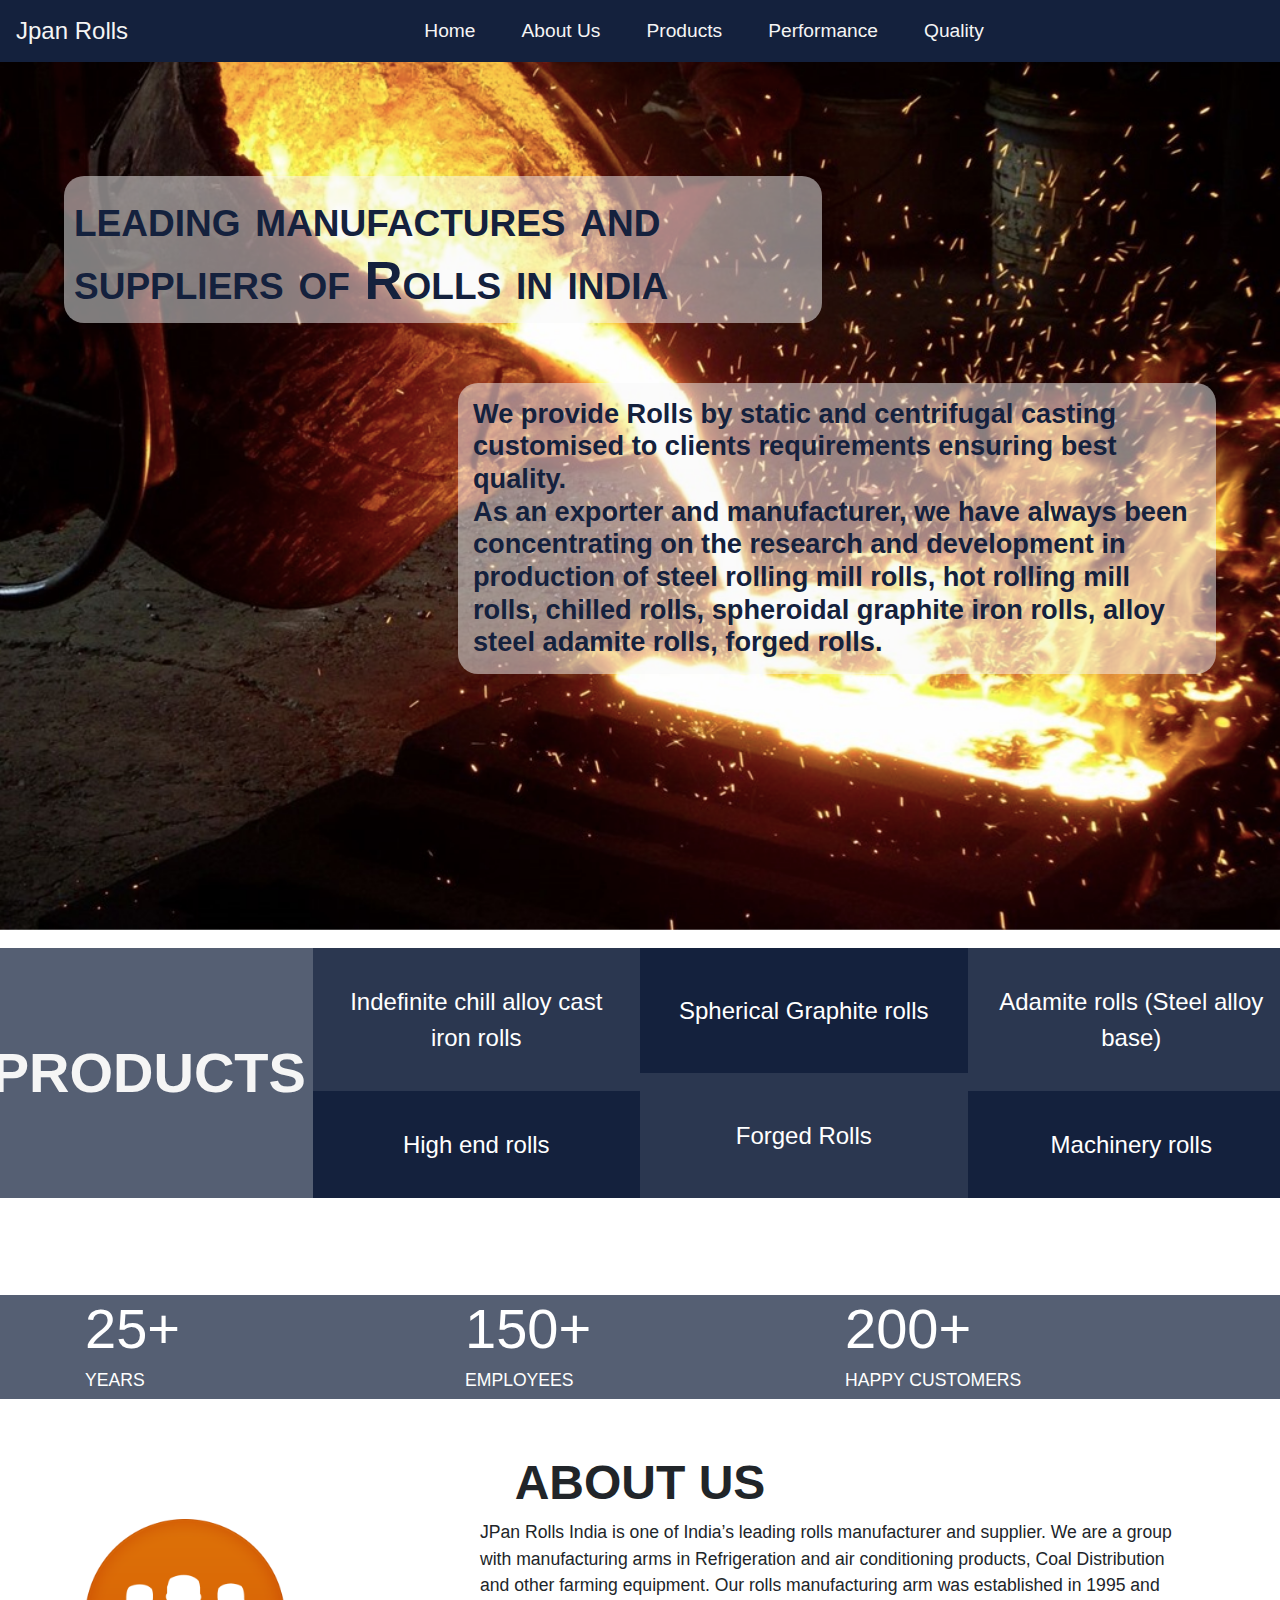
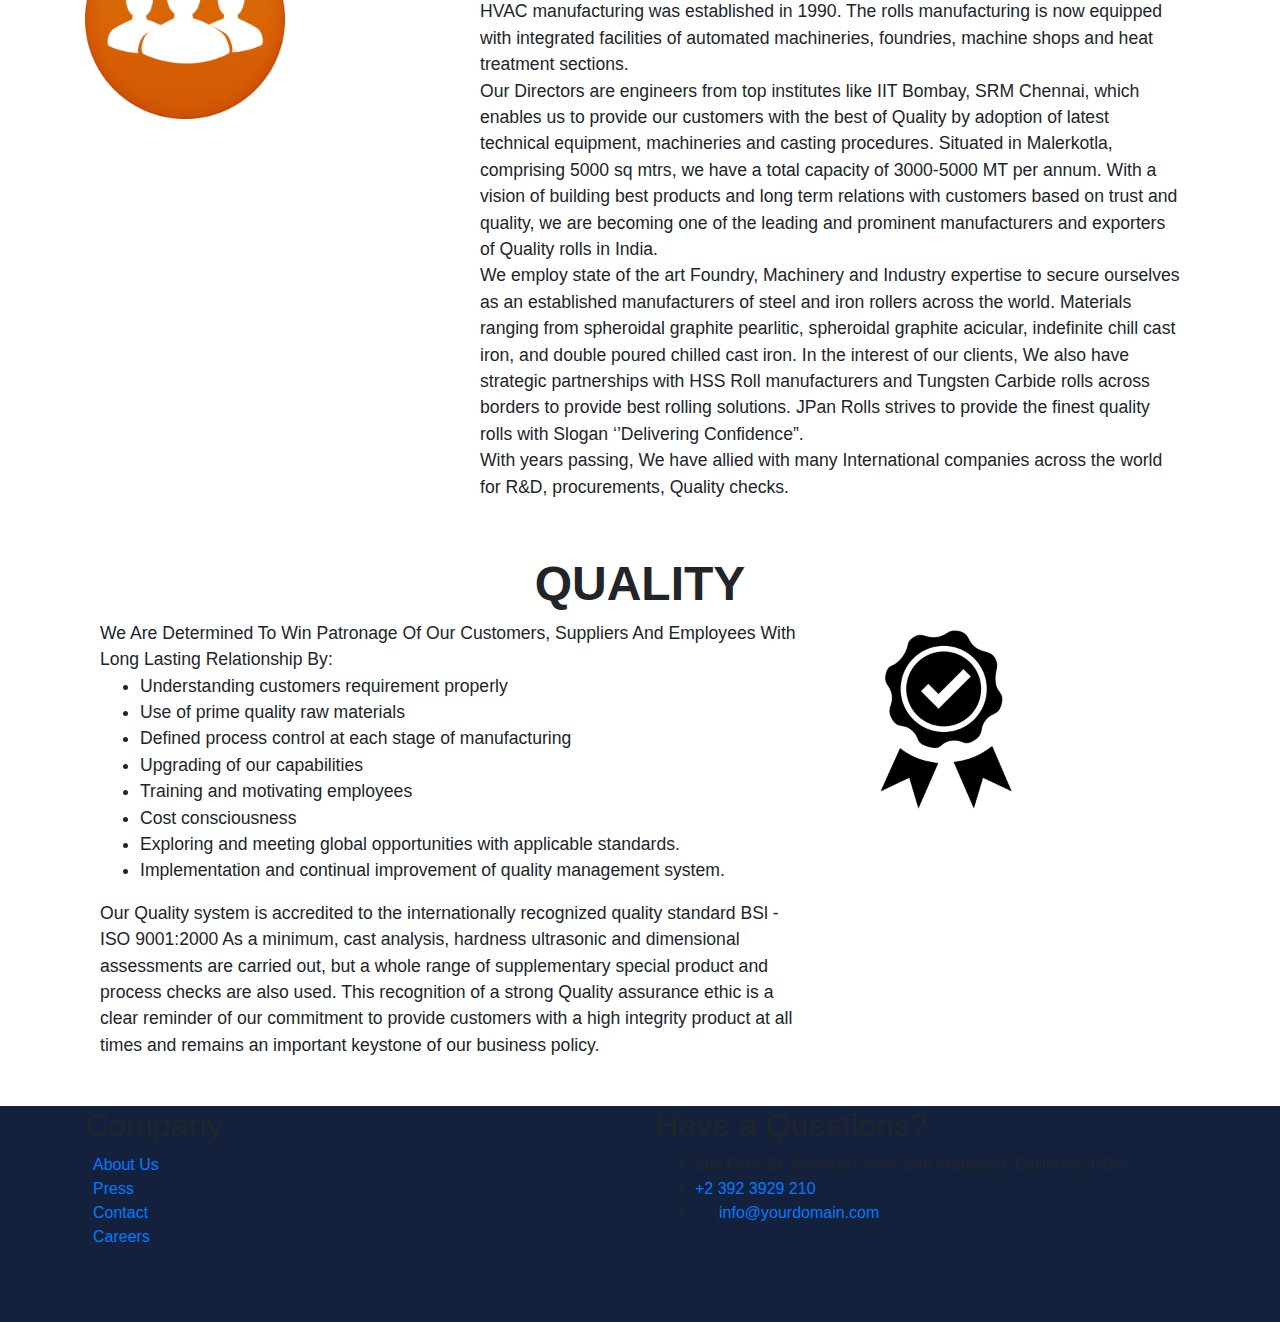
==== commit a208c62b: "Made changes in lander content" ====
--- a/index.html
+++ b/index.html
@@ -29,13 +29,21 @@
 
 <div class="landing mt-5">
     
-    <div class="container lander-content">
-        <h1 class="tagline">leading manufactures and suppliers of Rolls in india</h1>
-        <h2 class="caption">
-            We provide Rolls by static and centrifugal casting customised to clients requirements ensuring best quality. 
-            <br>
-            As an exporter and manufacturer, we have always been concentrating on the research and development in production of steel rolling mill rolls, hot rolling mill rolls, chilled rolls, spheroidal graphite iron rolls, alloy steel adamite rolls, forged rolls.
-        </h2>
+    <div class="lander-content">
+        <div class="row">
+            <div class="col-8">
+                <h1 class="col-12 tagline">leading manufactures and suppliers of Rolls in india</h1>
+            </div>
+            <div class="col-4"></div>
+            <div class="col-4"></div>
+            <div class="col-8 order-last">
+                <h2 class="col-12 caption">
+                    We provide Rolls by static and centrifugal casting customised to clients requirements ensuring best quality. 
+                    <br>
+                    As an exporter and manufacturer, we have always been concentrating on the research and development in production of steel rolling mill rolls, hot rolling mill rolls, chilled rolls, spheroidal graphite iron rolls, alloy steel adamite rolls, forged rolls.
+                </h2>
+            </div>
+        </div>
     </div>
     
 </div>
--- a/style.css
+++ b/style.css
@@ -43,7 +43,7 @@
 
 .landing .tagline{
     font-size: 3.3rem;
-    background-color: rgba(248, 248, 248, 0.89);
+    background-color: rgba(248, 248, 248, 0.50);
     color: #14213d;
     font-variant: small-caps;
     font-weight: 750;
@@ -56,9 +56,10 @@
     margin-top: 20px;
     font-size: 1.7rem;
     color: #14213d;
-    background-color: rgba(248, 248, 248, 0.89);
+    background-color: rgba(248, 248, 248, 0.50);
     border-radius: 20px;
-    padding: 10px;
+    padding: 15px;
+    font-weight: 650;
 }
 
 .landing .product-btn{
@@ -127,7 +128,7 @@
 }
 
 .pdt-heading{
-    background-color: gray;
+    background-color: #555F73;
     align-items: center;
     text-transform: uppercase;
 }
@@ -202,7 +203,8 @@
 
 
 .performance-wrapper{
-    background-color: rgba(243, 212, 172, 0.966);
+    background-color: #555F73;
+    color: white;
 }
 
 .performance-wrapper .number{
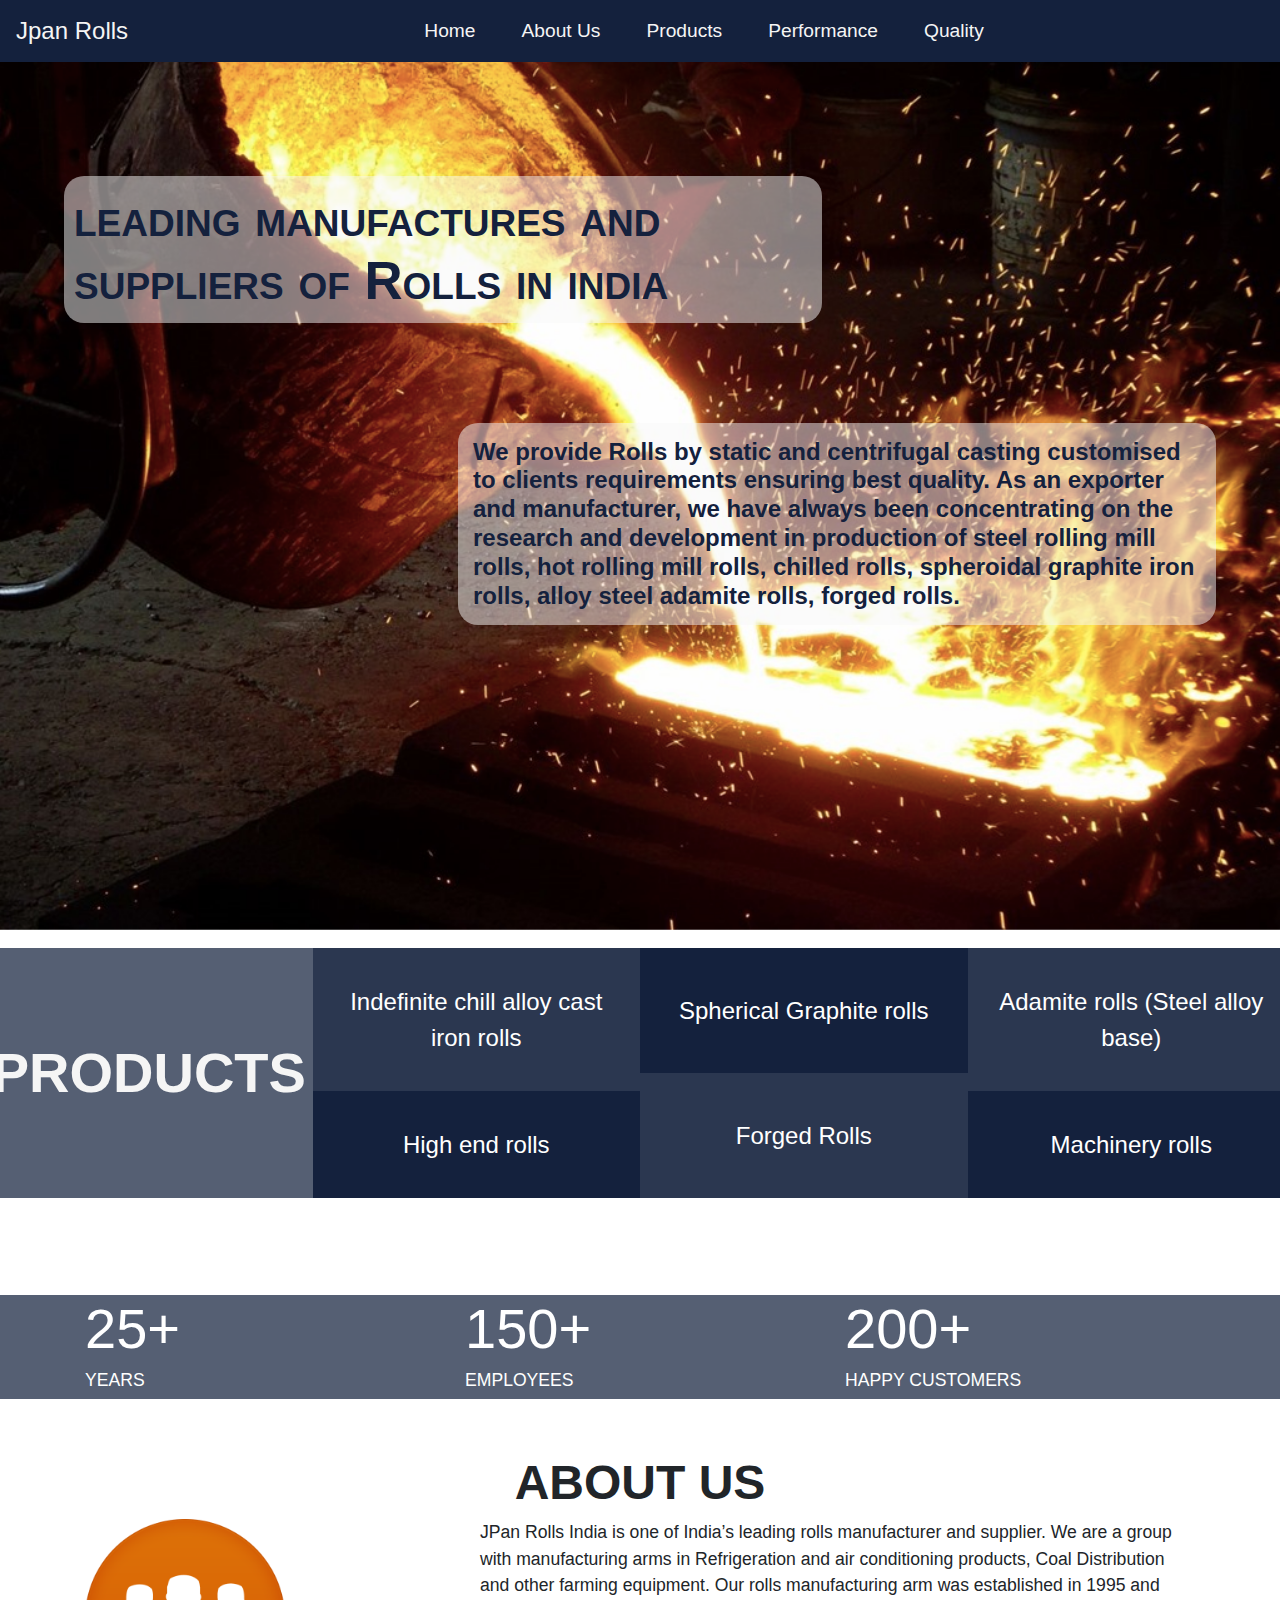
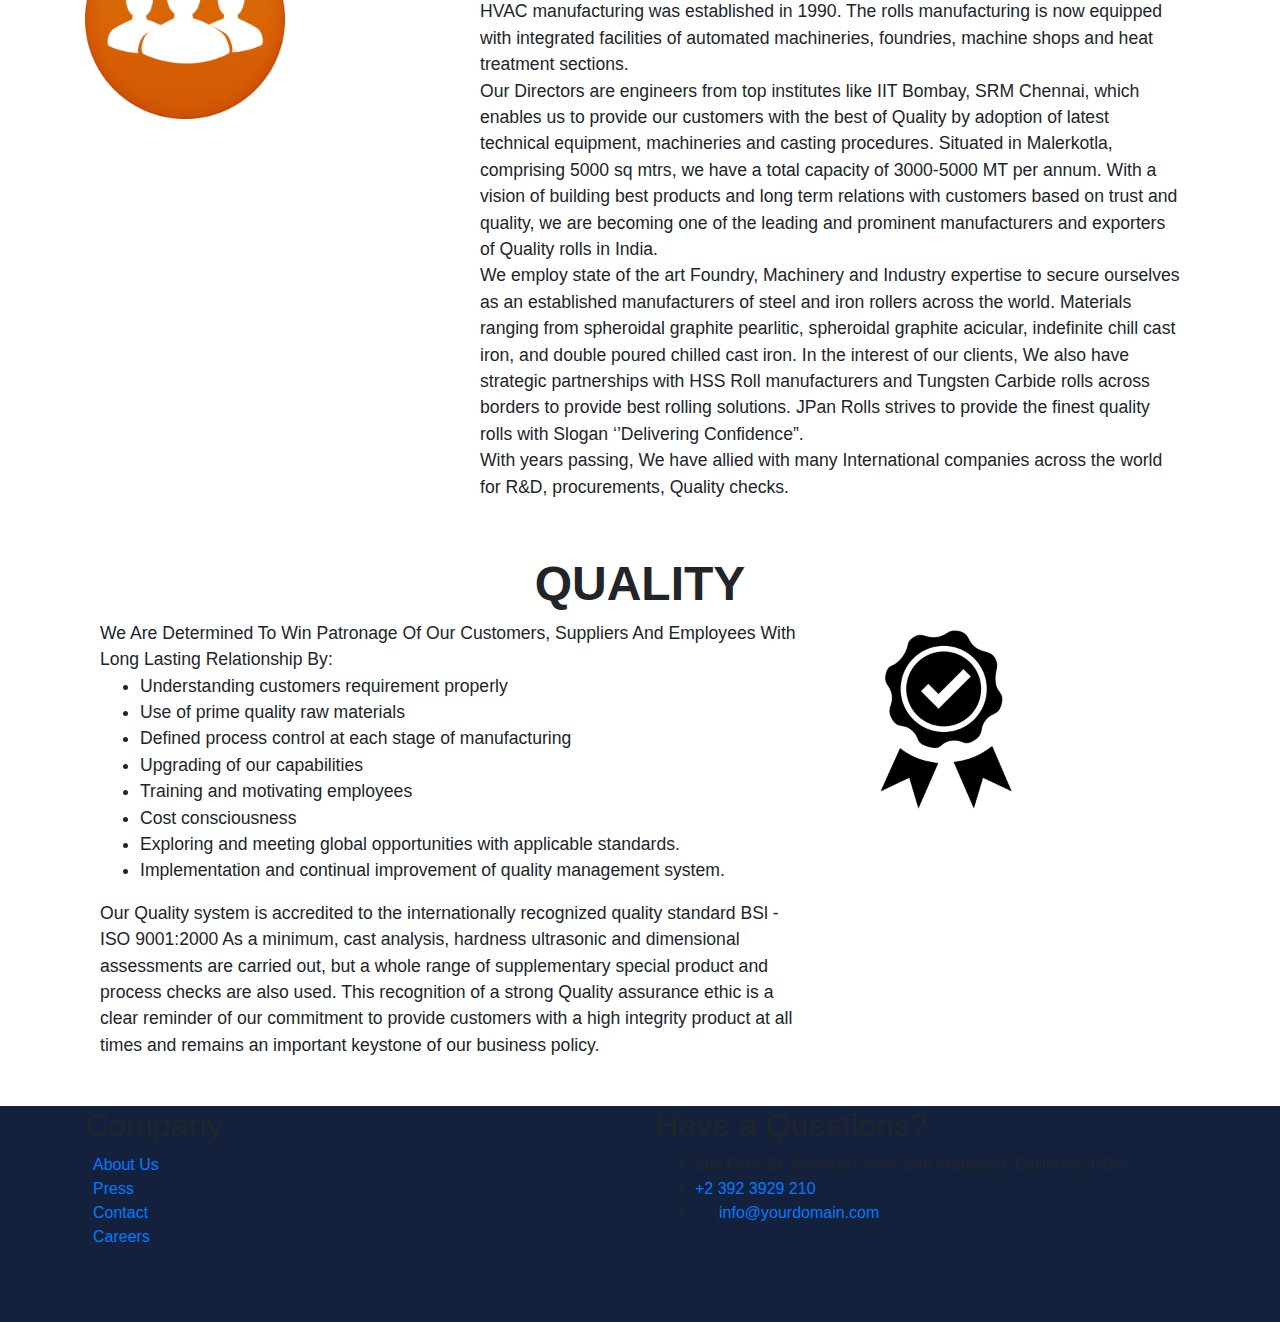
==== commit cea70ef2: "Made very minor changes in lander page content" ====
--- a/index.html
+++ b/index.html
@@ -31,15 +31,14 @@
     
     <div class="lander-content">
         <div class="row">
-            <div class="col-8">
+            <div class="col-8" style="margin-bottom: 40px;">
                 <h1 class="col-12 tagline">leading manufactures and suppliers of Rolls in india</h1>
             </div>
             <div class="col-4"></div>
             <div class="col-4"></div>
-            <div class="col-8 order-last">
+            <div class="col-8 order-last" style="margin-bottom: 40px;">
                 <h2 class="col-12 caption">
                     We provide Rolls by static and centrifugal casting customised to clients requirements ensuring best quality. 
-                    <br>
                     As an exporter and manufacturer, we have always been concentrating on the research and development in production of steel rolling mill rolls, hot rolling mill rolls, chilled rolls, spheroidal graphite iron rolls, alloy steel adamite rolls, forged rolls.
                 </h2>
             </div>
--- a/style.css
+++ b/style.css
@@ -54,7 +54,7 @@
 
 .landing .caption{
     margin-top: 20px;
-    font-size: 1.7rem;
+    font-size: 1.5rem;
     color: #14213d;
     background-color: rgba(248, 248, 248, 0.50);
     border-radius: 20px;
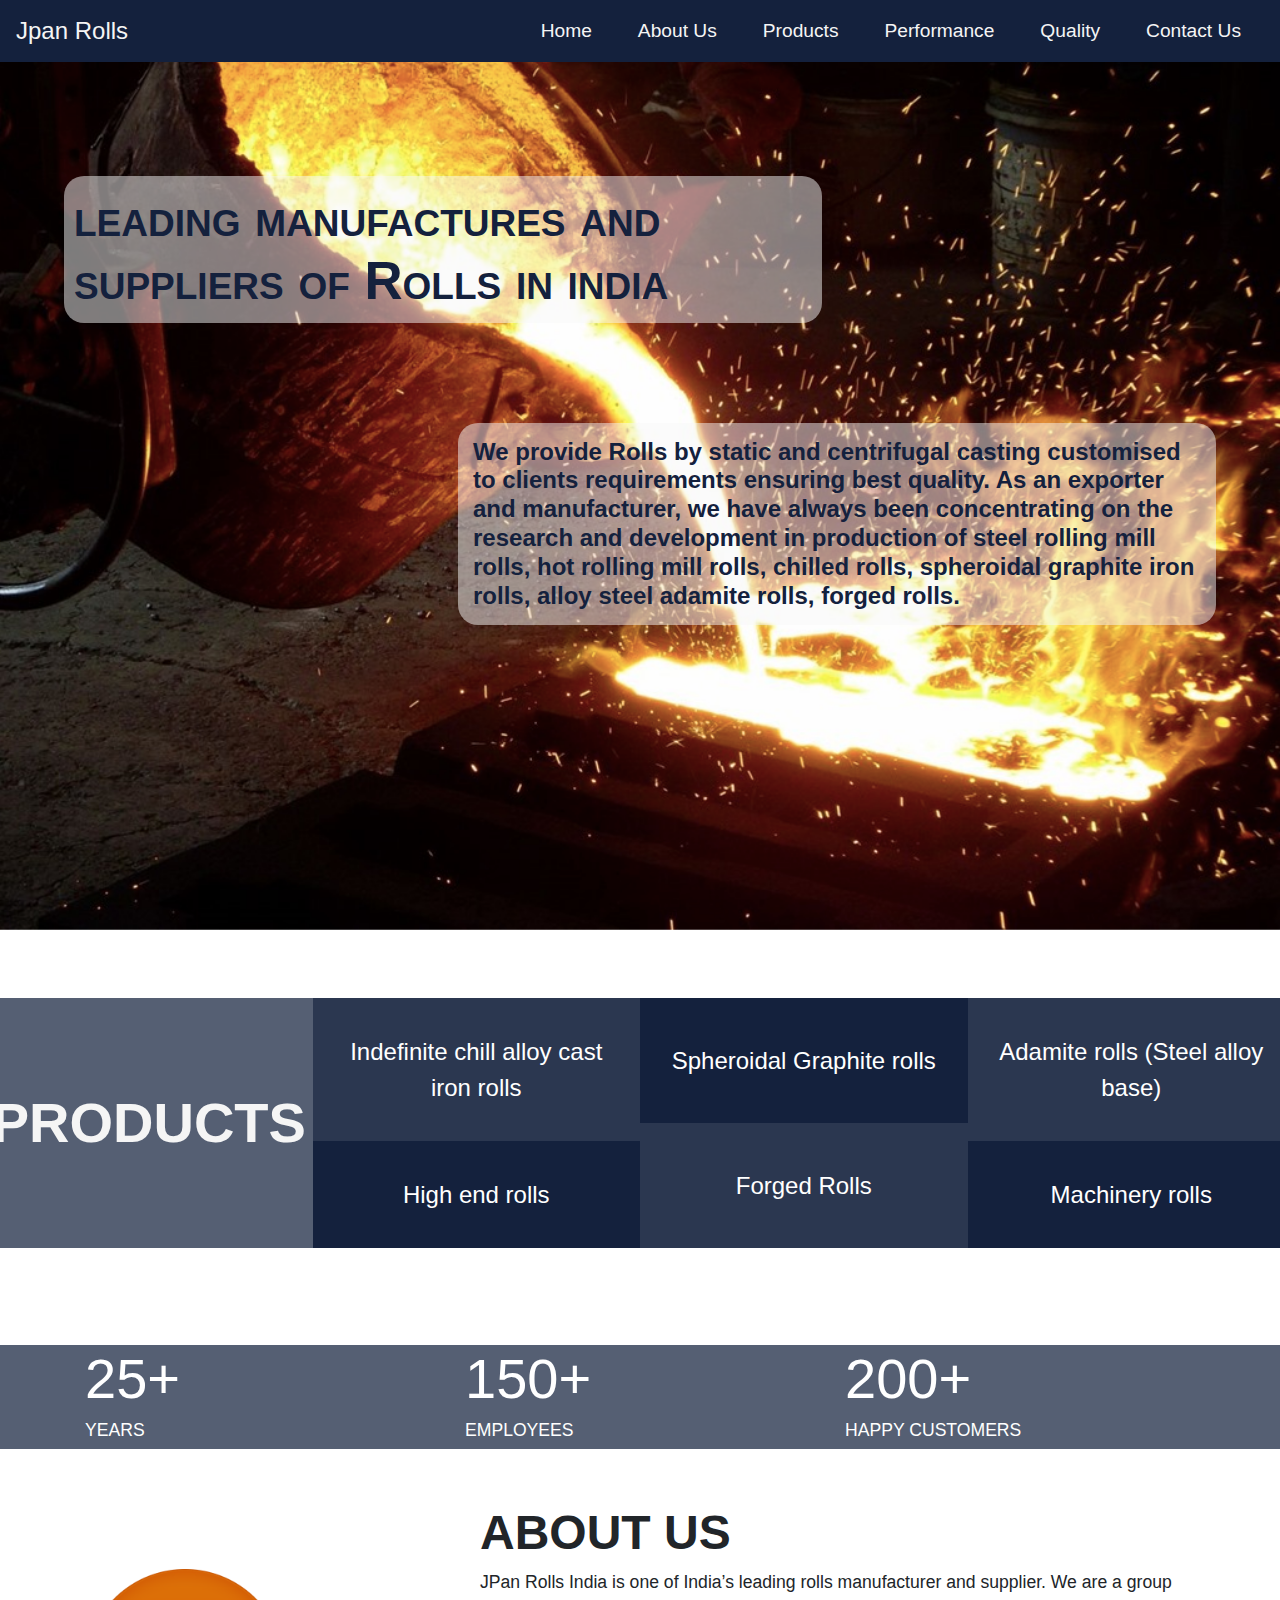
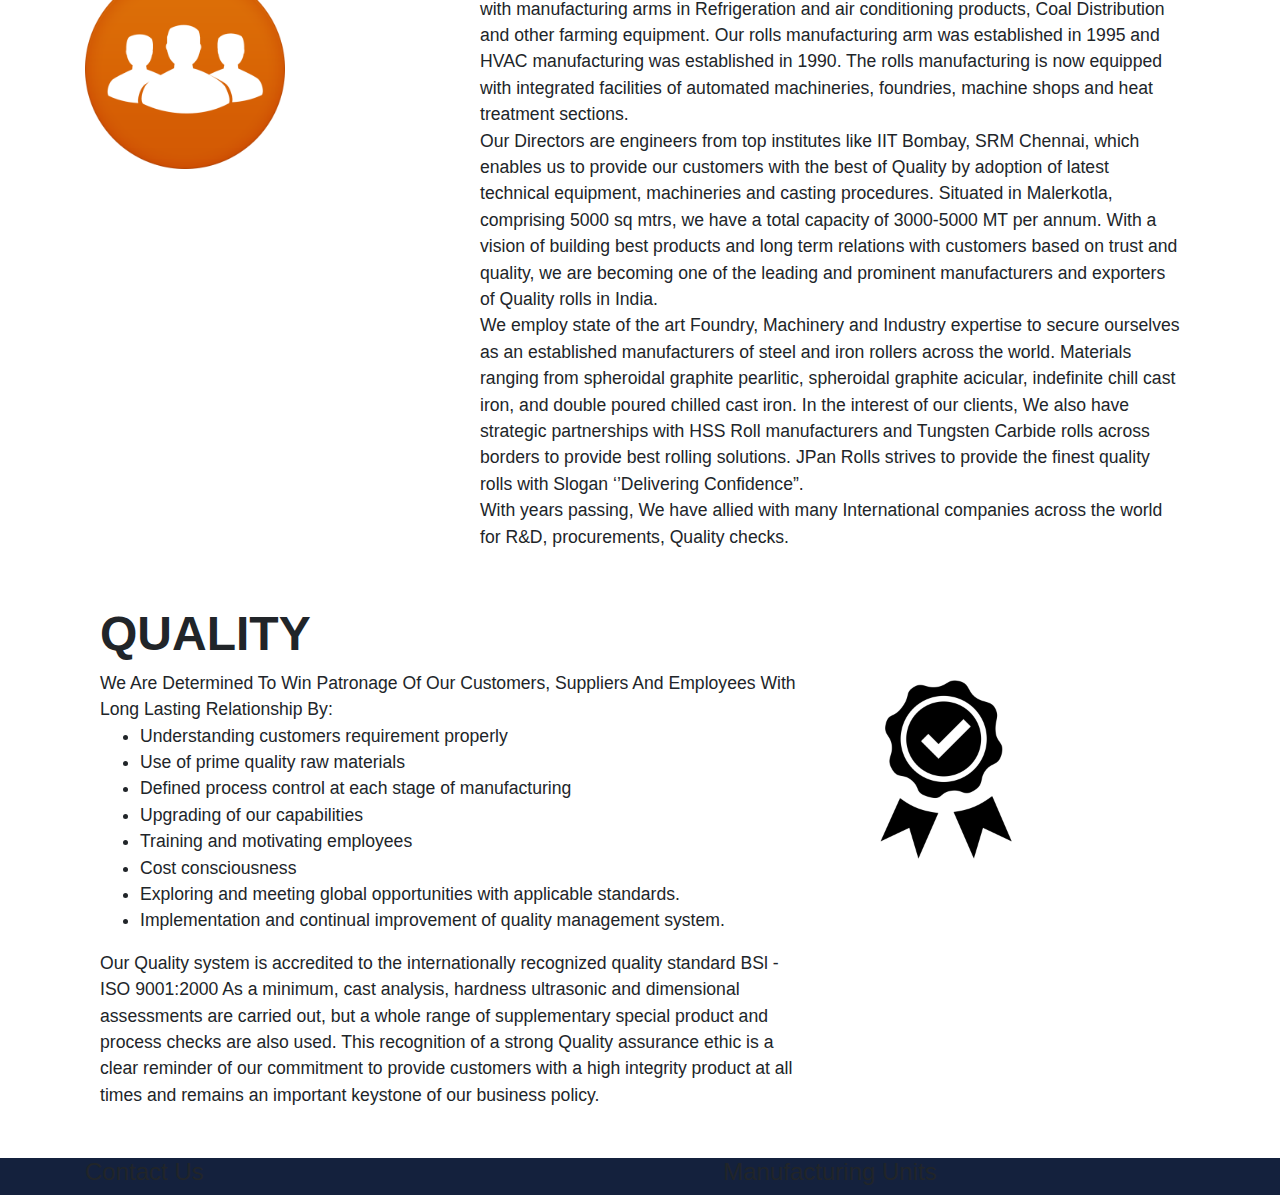
==== commit 1abeb3dd: "minor touch up given to website. footer started." ====
--- a/index.html
+++ b/index.html
@@ -16,13 +16,14 @@
     <button class="navbar-toggler" type="button" data-toggle="collapse" data-target="#navbarNavAltMarkup" aria-controls="navbarNavAltMarkup" aria-expanded="false" aria-label="Toggle navigation">
         <span class="navbar-toggler-icon"></span>
     </button>
-    <div class="collapse navbar-collapse justify-content-center" id="navbarNavAltMarkup">
+    <div class="collapse navbar-collapse justify-content-end" id="navbarNavAltMarkup">
         <div class="navbar-nav">
             <a class="nav-item nav-link active mr-2 ml-2" href="#">Home <span class="sr-only">(current)</span></a>
             <a class="nav-item nav-link mr-2 ml-2" onclick="scrollto('about-us')">About Us</a>
             <a class="nav-item nav-link mr-2 ml-2" onclick="scrollto('product-names')">Products</a>
             <a class="nav-item nav-link mr-2 ml-2" onclick="scrollto('performance')">Performance</a>
             <a class="nav-item nav-link mr-2 ml-2" onclick="scrollto('quality')">Quality</a>
+            <a class="nav-item nav-link mr-2 ml-2" onclick="scrollto('contact')">Contact Us</a>
         </div>
     </div>
 </nav>
@@ -74,7 +75,7 @@
                     02
                 </div>
                 <div class="col-12 d-flex justify-content-center pdt-name">
-                    Spherical graphite rolls
+                    spheroidal graphite rolls
                 </div>
             </div>
         </div>
@@ -126,7 +127,7 @@
     </div>
 </div> -->
 
-<div class="products-wrapper-1 mb-5" id="product-names">
+<div class="products-wrapper-1 mb-5" id="product-names" style="margin-top: 50px;">
     <div class="row products-names d-flex justify-content-center">
         <div class="col-3 product-box pdt-heading d-flex justify-content-center">
             <div class="row">
@@ -161,10 +162,10 @@
 
         <div class="col-3 product-box d-flex justify-content-center">
             <div class="row">
-                <a href="./sphericalgraphite/index.html" class="col-12 pdt-even d-flex justify-content-center">
+                <a href="./spheroidalgraphite/index.html" class="col-12 pdt-even d-flex justify-content-center">
                     <div class="row d-flex justify-content-center">
                         <div class="col-12 d-flex justify-content-center pdt-name align-self-center">
-                            Spherical Graphite rolls
+                            Spheroidal Graphite rolls
                         </div>
                     </div>
                 </a>
@@ -326,7 +327,7 @@
 
                 <div class="row indi-pdt hide" id="pdt-2">
                     <div class="col-12 pdt-title align-self-center">
-                        Spherical Graphite rolls 
+                        Spheroidal Graphite rolls 
                     </div>
                     
                     <div class="col-12 pdt-info align-self-center">
@@ -1144,7 +1145,8 @@
 <div class="about-wrapper mt-5" id="about-us">
     <div class="container">
         <div class="row">
-            <div class="col-12 about-heading d-flex justify-content-center">
+            <div class="col-4"></div>
+            <div class="col-8 about-heading d-flex justify-content-left">
                 About Us
             </div>
 
@@ -1178,7 +1180,7 @@
 <div class="quality-wrapper my-5">
     <div class="container">
         <div class="row">
-            <div class="col-12 quality-heading d-flex justify-content-center" id="quality">
+            <div class="col-12 quality-heading d-flex justify-content-left" id="quality">
                 Quality
             </div>
             <div class="col-8 quality-content">
@@ -1222,36 +1224,15 @@
     </div>
 </div>
 
-<footer>
+<footer id="contact">
     <div class="container">
-      <div class="row mb-5">
-        <div class="col-md">
-           <div class="ftco-footer-widget mb-4">
-            <h2 class="ftco-heading-2">Company</h2>
-            <ul class="list-unstyled">
-              <li><a href="#"><span class="fa fa-chevron-right mr-2"></span>About Us</a></li>
-              <li><a href="#"><span class="fa fa-chevron-right mr-2"></span>Press</a></li>
-              <li><a href="#"><span class="fa fa-chevron-right mr-2"></span>Contact</a></li>
-              <li><a href="#"><span class="fa fa-chevron-right mr-2"></span>Careers</a></li>
-            </ul>
+      <div class="row">
+          <div class="col-4">
+              <h4>Contact Us</h4>
           </div>
-        </div>
-        <div class="col-md">
-          <div class="ftco-footer-widget mb-4">
-              <h2 class="ftco-heading-2">Have a Questions?</h2>
-              <div class="block-23 mb-3">
-                <ul>
-                  <li><span class="icon fa fa-map"></span><span class="text">203 Fake St. Mountain View, San Francisco, California, USA</span></li>
-                  <li><a href="#"><span class="icon fa fa-phone"></span><span class="text">+2 392 3929 210</span></a></li>
-                  <li><a href="#"><span class="icon fa fa-envelope pr-4"></span><span class="text">info@yourdomain.com</span></a></li>
-                </ul>
-              </div>
+          <div class="col-8 d-flex justify-content-center">
+              <h4>Manufacturing Units</h4>
           </div>
-        </div>
-      </div>
-      <div class="row">
-        <div class="col-md-12 text-center">
-        </div>
       </div>
     </div>
   </footer>
--- a/style.css
+++ b/style.css
@@ -111,7 +111,7 @@
     transform: scale(1.05);
     z-index: 1000;
     border-radius: 20px;
-    transition: all 0.8s ease-in-out;
+    transition: all 0.1s ease-in-out;
 }
 
 .products-wrapper-1 .products-names .product-box a:hover{
@@ -222,6 +222,7 @@
     font-size: 3rem;
     font-weight: 700;
     text-transform: uppercase;
+    padding-left: 30px;
 }
 
 .about-wrapper .about-content{
@@ -237,6 +238,7 @@
     font-size: 3rem;
     font-weight: 700;
     text-transform: uppercase;
+    padding-left: 30px;
 }
 
 .quality-wrapper .quality-content{
@@ -254,4 +256,5 @@
 
 footer{
     background-color: #14213d;
+    margin-top: 50px;
 }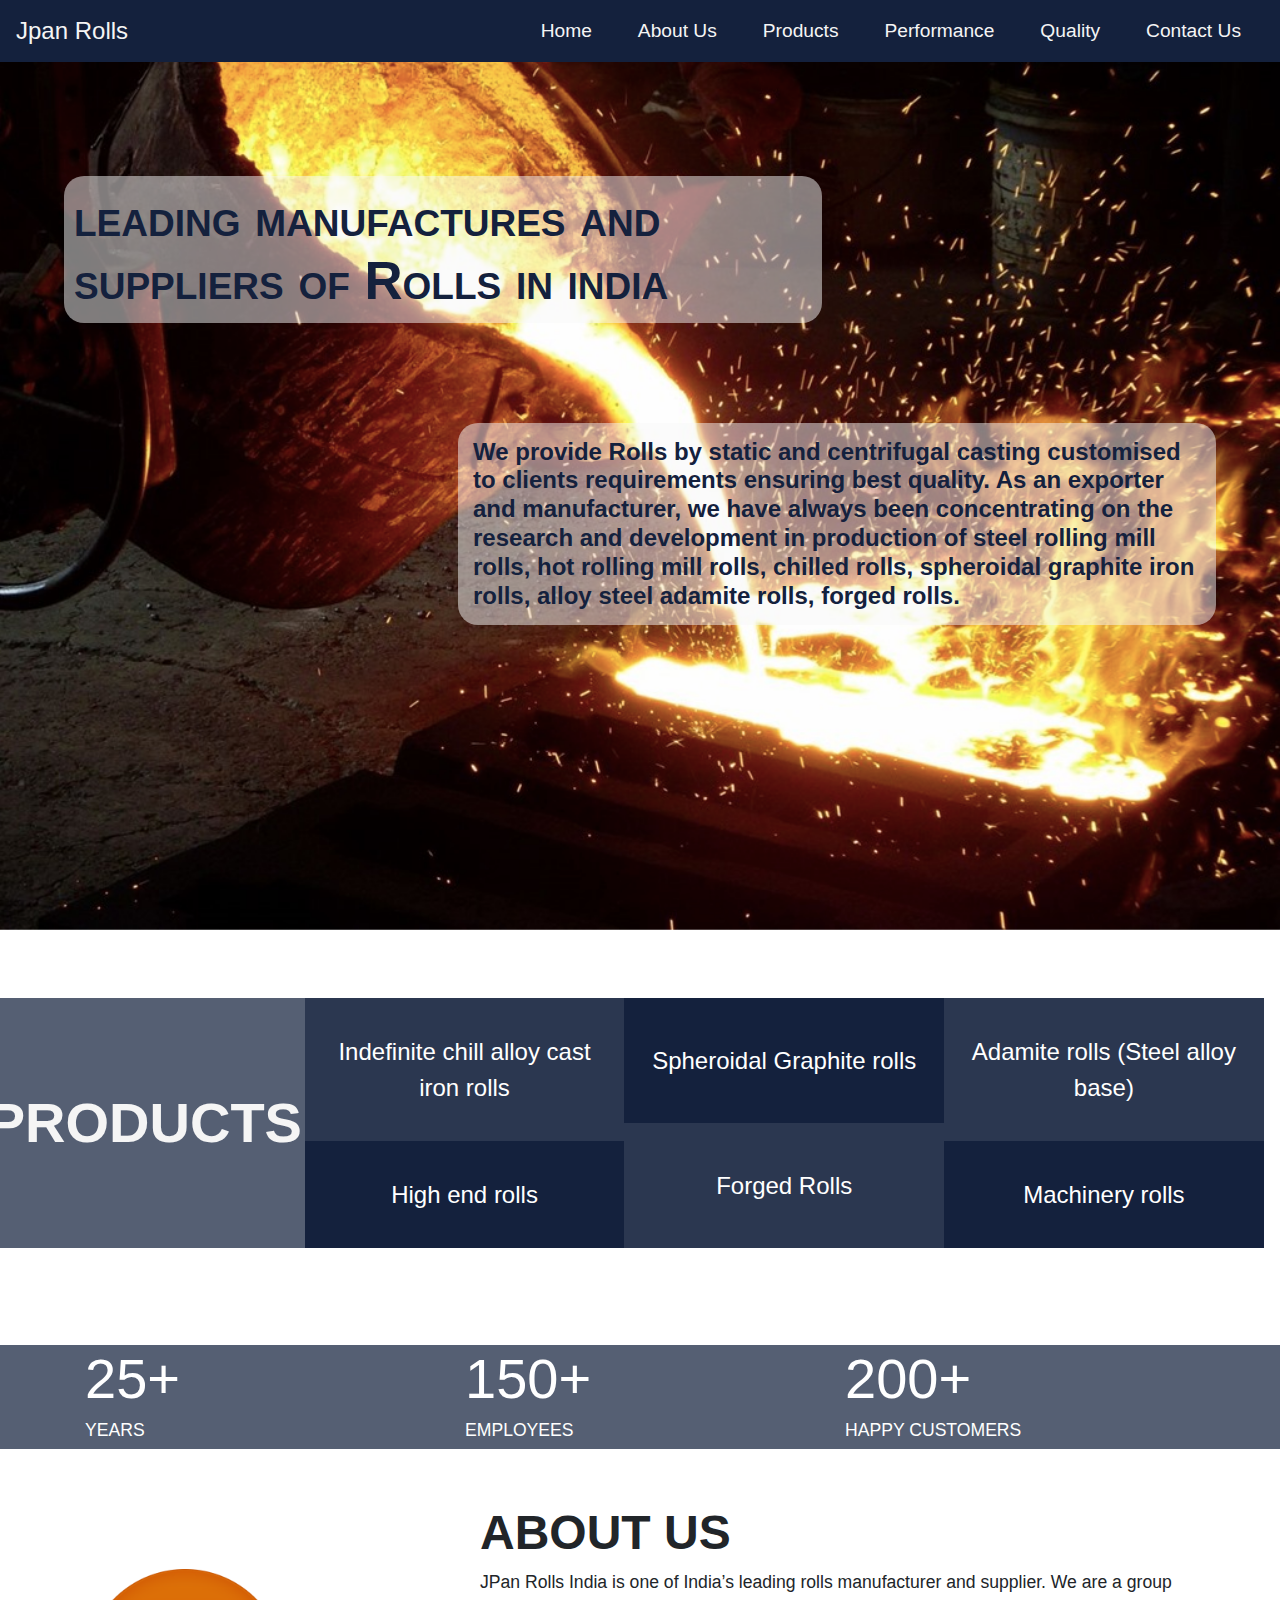
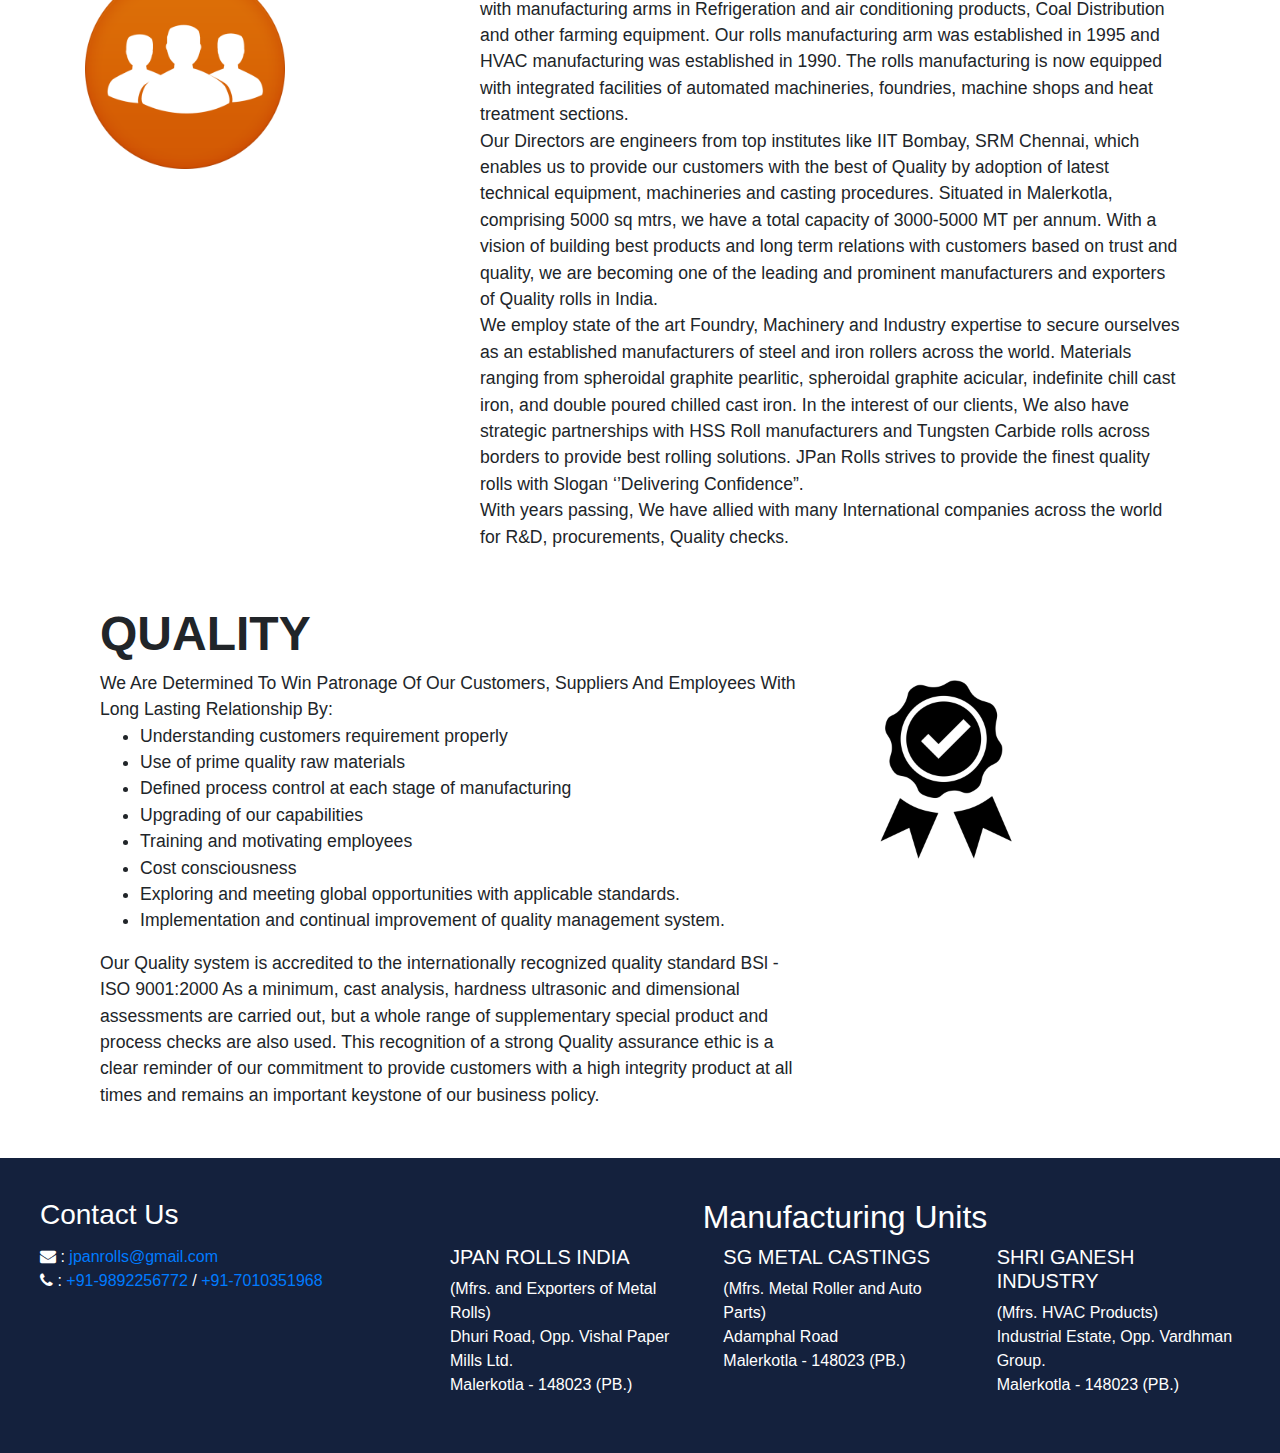
==== commit 09b1c974: "Footer done in main page" ====
--- a/index.html
+++ b/index.html
@@ -5,6 +5,7 @@
     <title>Jpan Rolls</title>
 
     <link rel="stylesheet" href="https://maxcdn.bootstrapcdn.com/bootstrap/4.0.0/css/bootstrap.min.css" integrity="sha384-Gn5384xqQ1aoWXA+058RXPxPg6fy4IWvTNh0E263XmFcJlSAwiGgFAW/dAiS6JXm" crossorigin="anonymous">
+    <link rel="stylesheet" href="https://cdnjs.cloudflare.com/ajax/libs/font-awesome/4.7.0/css/font-awesome.min.css">
     <link rel="stylesheet" href="./style.css">
 
 </head>
@@ -1225,13 +1226,54 @@
 </div>
 
 <footer id="contact">
-    <div class="container">
+    <div class="">
       <div class="row">
           <div class="col-4">
-              <h4>Contact Us</h4>
+              <h3>Contact Us</h3>
           </div>
           <div class="col-8 d-flex justify-content-center">
-              <h4>Manufacturing Units</h4>
+              <h2>Manufacturing Units</h2>
+          </div>
+          <div class="col-4">
+            <i class="fa fa-envelope"></i>
+            :       <a href="mailto:jpanrolls@gmail.com">jpanrolls@gmail.com</a>
+            <br>
+            <i class="fa fa-phone" aria-hidden="true"></i>
+            :       <a href="tel:+91-9892256772">+91-9892256772</a> / <a href="tel:+91-7010351968">+91-7010351968</a> 
+          </div>
+          <div class="col-8">
+              <div class="row">
+                  <div class="col-4">
+                      <h5>JPAN ROLLS INDIA</h5>
+                      <p>
+                          (Mfrs. and Exporters of Metal Rolls)
+                          <br>
+                          Dhuri Road, Opp. Vishal Paper Mills Ltd.
+                          <br>
+                          Malerkotla - 148023 (PB.) 
+                      </p>
+                  </div>
+                  <div class="col-4">
+                    <h5>SG METAL CASTINGS</h5>
+                    <p>
+                        (Mfrs. Metal Roller and Auto Parts)
+                        <br>
+                        Adamphal Road
+                        <br>
+                        Malerkotla - 148023 (PB.) 
+                    </p>
+                </div>
+                <div class="col-4">
+                    <h5>SHRI GANESH INDUSTRY</h5>
+                    <p>
+                        (Mfrs. HVAC Products)
+                        <br>
+                        Industrial Estate, Opp. Vardhman Group.
+                        <br>
+                        Malerkotla - 148023 (PB.) 
+                    </p>
+                </div>
+              </div>
           </div>
       </div>
     </div>
--- a/style.css
+++ b/style.css
@@ -100,9 +100,14 @@
     text-align: center;
 } */
 
+.products-wrapper-1 .products-names{
+    /* max-width: fit-content; */
+    width: 99.9vw;
+}
+
 .products-wrapper-1 .products-names .product-box{
     height: 250px;
-    width: 250px;
+    /* width: calc( 100vw * 0.25 ); */
     color: whitesmoke;
     cursor: pointer;
 }
@@ -257,4 +262,6 @@
 footer{
     background-color: #14213d;
     margin-top: 50px;
+    color: white;
+    padding: 40px;
 }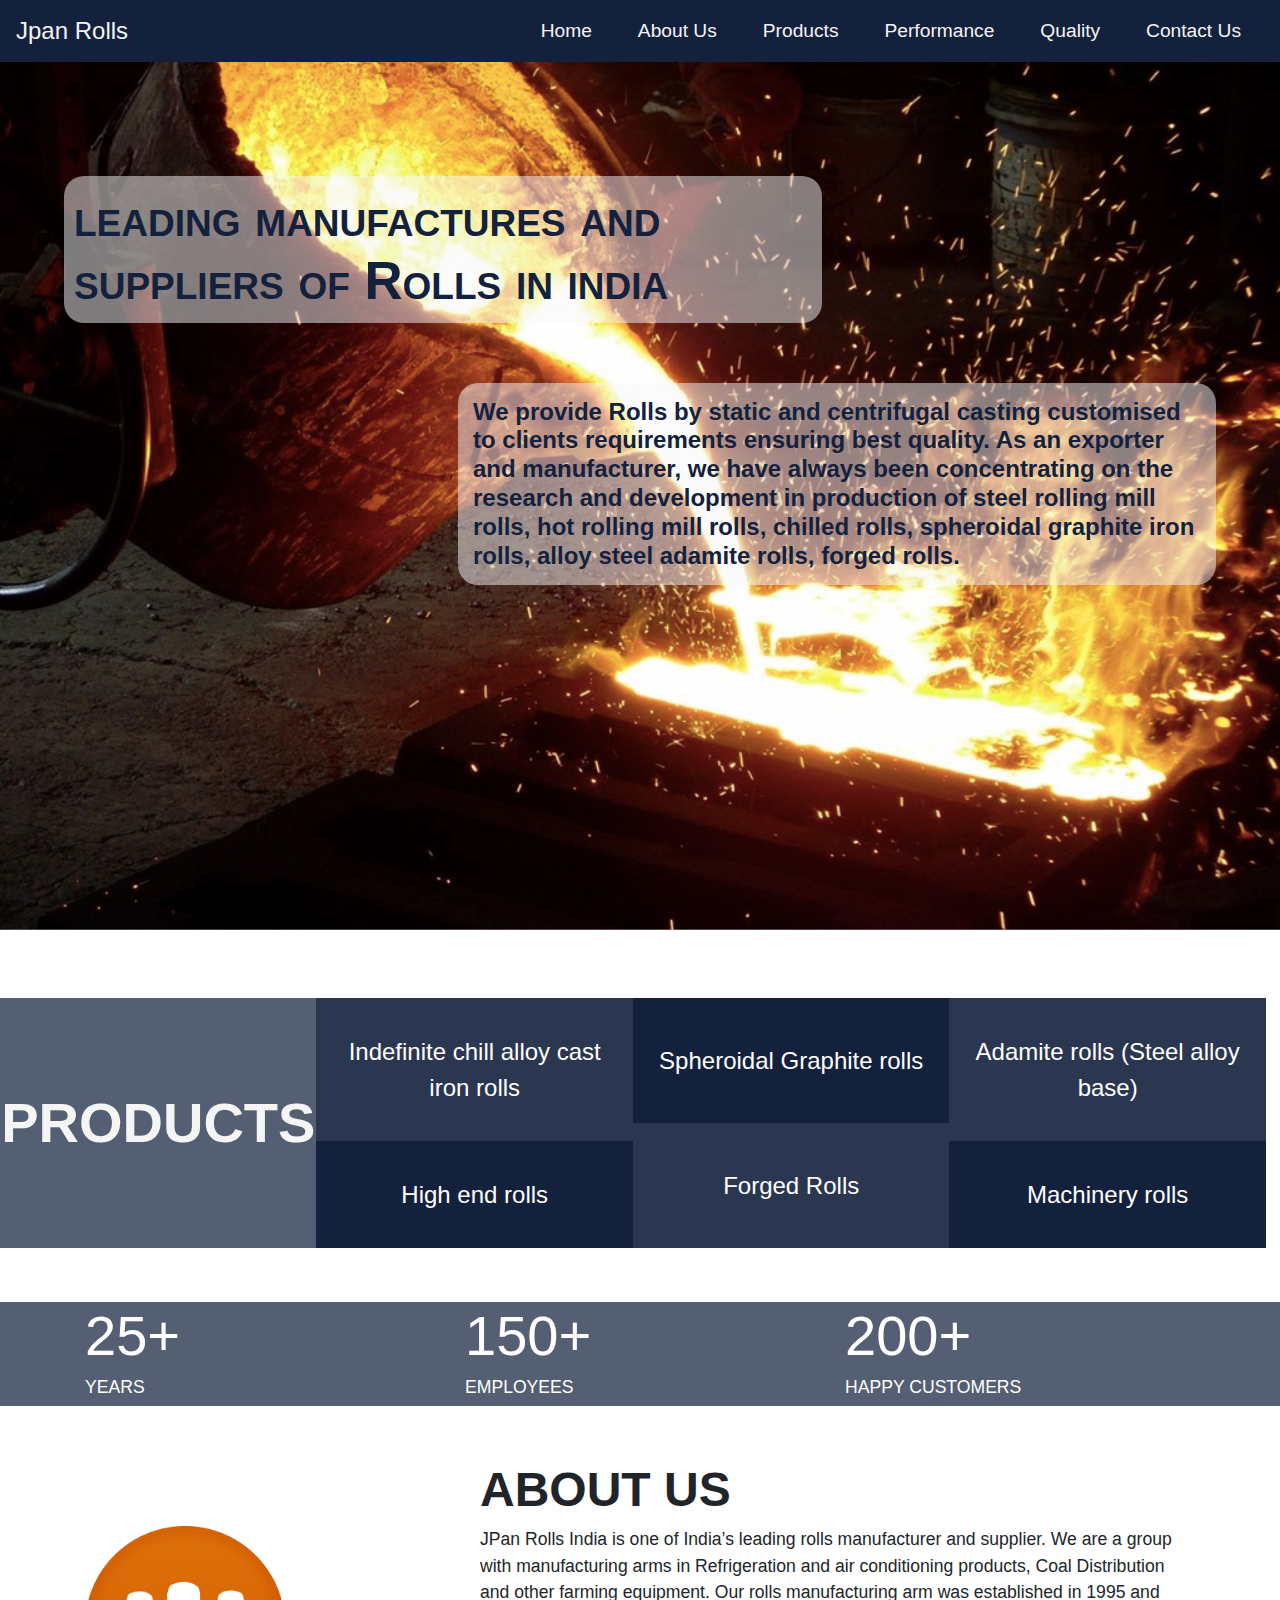
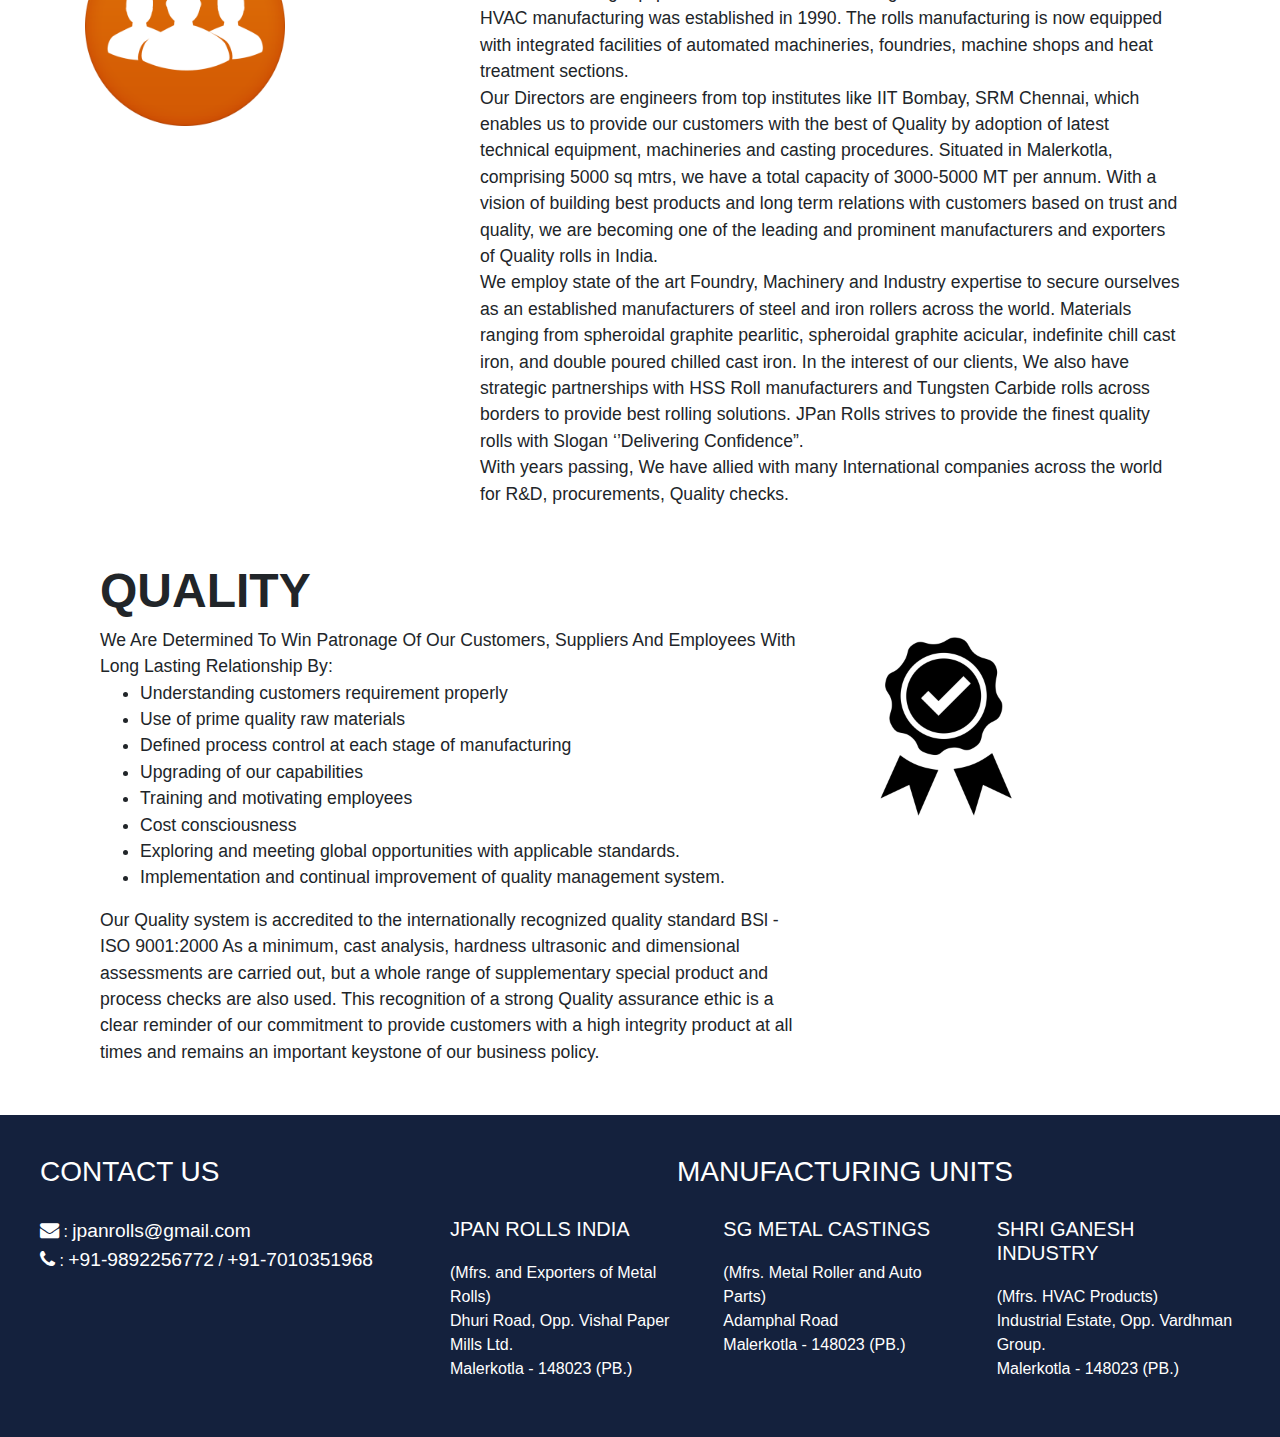
==== commit 49d0a9ba: "Optimised main page for mobile view" ====
--- a/index.html
+++ b/index.html
@@ -2,6 +2,7 @@
 <head>
     <meta charset="UTF-8">
     <meta name="viewport" content="width=device-width, initial-scale=1.0">
+
     <title>Jpan Rolls</title>
 
     <link rel="stylesheet" href="https://maxcdn.bootstrapcdn.com/bootstrap/4.0.0/css/bootstrap.min.css" integrity="sha384-Gn5384xqQ1aoWXA+058RXPxPg6fy4IWvTNh0E263XmFcJlSAwiGgFAW/dAiS6JXm" crossorigin="anonymous">
@@ -14,7 +15,7 @@
 
 <nav class="navbar navbar-expand-lg navbar-light fixed-top" id="navbar">
     <a class="navbar-brand" href="#">Jpan Rolls</a>
-    <button class="navbar-toggler" type="button" data-toggle="collapse" data-target="#navbarNavAltMarkup" aria-controls="navbarNavAltMarkup" aria-expanded="false" aria-label="Toggle navigation">
+    <button class="navbar-toggler navbar-dark" type="button" data-toggle="collapse" data-target="#navbarNavAltMarkup" aria-controls="navbarNavAltMarkup" aria-expanded="false" aria-label="Toggle navigation">
         <span class="navbar-toggler-icon"></span>
     </button>
     <div class="collapse navbar-collapse justify-content-end" id="navbarNavAltMarkup">
@@ -33,12 +34,12 @@
     
     <div class="lander-content">
         <div class="row">
-            <div class="col-8" style="margin-bottom: 40px;">
+            <div class="col-8">
                 <h1 class="col-12 tagline">leading manufactures and suppliers of Rolls in india</h1>
             </div>
             <div class="col-4"></div>
             <div class="col-4"></div>
-            <div class="col-8 order-last" style="margin-bottom: 40px;">
+            <div class="col-8 order-last">
                 <h2 class="col-12 caption">
                     We provide Rolls by static and centrifugal casting customised to clients requirements ensuring best quality. 
                     As an exporter and manufacturer, we have always been concentrating on the research and development in production of steel rolling mill rolls, hot rolling mill rolls, chilled rolls, spheroidal graphite iron rolls, alloy steel adamite rolls, forged rolls.
@@ -130,7 +131,7 @@
 
 <div class="products-wrapper-1 mb-5" id="product-names" style="margin-top: 50px;">
     <div class="row products-names d-flex justify-content-center">
-        <div class="col-3 product-box pdt-heading d-flex justify-content-center">
+        <div class="col-12 col-sm-3 product-box pdt-heading d-flex justify-content-center">
             <div class="row">
                 <div class="col-12 d-flex justify-content-center pdt-number">
                     Products
@@ -138,10 +139,10 @@
             </div>
         </div>
 
-        <div class="col-3 product-box d-flex justify-content-center">
+        <div class="col-4 col-sm-3 product-box d-flex justify-content-center">
             <div class="row">
                 <a href="./indefinitechill/index.html" class="col-12 pdt-odd d-flex justify-content-center">
-                    <div class="row d-flex justify-content-center">
+                    <div class="row d-flex justify-content-center pdt-name-wrapper">
                         <!-- <div class="col-12 d-flex justify-content-center pdt-number">
                             01
                         </div> -->
@@ -152,7 +153,7 @@
                 </a>
 
                 <a href="./highend/index.html" class="col-12 pdt-even d-flex justify-content-center">
-                    <div class="row d-flex justify-content-center">
+                    <div class="row d-flex justify-content-center pdt-name-wrapper">
                         <div class="col-12 d-flex justify-content-center pdt-name align-self-center">
                             High end rolls
                         </div>
@@ -161,10 +162,10 @@
             </div>
         </div>
 
-        <div class="col-3 product-box d-flex justify-content-center">
+        <div class="col-4 col-sm-3 product-box d-flex justify-content-center">
             <div class="row">
                 <a href="./spheroidalgraphite/index.html" class="col-12 pdt-even d-flex justify-content-center">
-                    <div class="row d-flex justify-content-center">
+                    <div class="row d-flex justify-content-center pdt-name-wrapper">
                         <div class="col-12 d-flex justify-content-center pdt-name align-self-center">
                             Spheroidal Graphite rolls
                         </div>
@@ -172,7 +173,7 @@
                 </a>
 
                 <a href="./forged/index.html" class="col-12 pdt-odd d-flex justify-content-center">
-                    <div class="row d-flex justify-content-center">
+                    <div class="row d-flex justify-content-center pdt-name-wrapper">
                         <div class="col-12 d-flex justify-content-center pdt-name align-self-center">
                             Forged Rolls
                         </div>
@@ -181,10 +182,10 @@
             </div>
         </div>
 
-        <div class="col-3 product-box d-flex justify-content-center">
+        <div class="col-4 col-sm-3 product-box d-flex justify-content-center">
             <div class="row">
                 <a href="./adamite/index.html" class="col-12 pdt-odd d-flex justify-content-center" onclick="showInfo(3)">
-                    <div class="row d-flex justify-content-center">
+                    <div class="row d-flex justify-content-center pdt-name-wrapper">
                         <div class="col-12 d-flex justify-content-center pdt-name align-self-center">
                             Adamite rolls (Steel alloy base) 
                         </div>
@@ -192,7 +193,7 @@
                 </a>
 
                 <a href="./machinery/index.html" class="col-12 pdt-even d-flex justify-content-center" onclick="showInfo(7)">
-                    <div class="row d-flex justify-content-center">
+                    <div class="row d-flex justify-content-center pdt-name-wrapper">
                         <div class="col-12 d-flex justify-content-center pdt-name align-self-center">
                             Machinery rolls 
                         </div>
@@ -1122,7 +1123,7 @@
     </div>
 </div>
 
-<div class="performance-wrapper mt-5" id="performance">
+<div class="performance-wrapper" id="performance">
     <div class="container">
         <div class="row">
             <div class="col-4 justify-content-center">
@@ -1147,15 +1148,15 @@
     <div class="container">
         <div class="row">
             <div class="col-4"></div>
-            <div class="col-8 about-heading d-flex justify-content-left">
+            <div class="col-sm-8 col-12 about-heading d-flex justify-content-left">
                 About Us
             </div>
 
-            <div class="col-4 about-img align-self-top">
+            <div class="col-sm-4 col-12 about-img align-self-top">
                 <img src="./images/aboutuspng.png" alt="">
             </div>
 
-            <div class="col-8 about-content">
+            <div class="col-sm-8 col-12 about-content">
                 <div class="container">
                     JPan Rolls India is one of India’s leading rolls manufacturer and supplier. 
                     We are a group with manufacturing arms in Refrigeration and air conditioning products, Coal Distribution and other farming equipment. 
@@ -1184,7 +1185,10 @@
             <div class="col-12 quality-heading d-flex justify-content-left" id="quality">
                 Quality
             </div>
-            <div class="col-8 quality-content">
+            <div class="col-sm-4 col-12 order-sm-last quality-img">
+                <img src="./images/quality.png" alt="quality-img">
+            </div>
+            <div class="col-sm-8 col-12 quality-content">
                 <div class="container">
                     We Are Determined To Win Patronage Of Our Customers, Suppliers And Employees With Long Lasting Relationship By:
                     <ul>
@@ -1218,9 +1222,6 @@
                     This recognition of a strong Quality assurance ethic is a clear reminder of our commitment to provide customers with a high integrity product at all times and remains an important keystone of our business policy.
                 </div>
             </div>
-            <div class="col-4 quality-img">
-                <img src="./images/quality.png" alt="quality-img">
-            </div>
         </div>
     </div>
 </div>
@@ -1228,24 +1229,24 @@
 <footer id="contact">
     <div class="">
       <div class="row">
-          <div class="col-4">
+          <div class="col-4 contact-us">
               <h3>Contact Us</h3>
           </div>
-          <div class="col-8 d-flex justify-content-center">
-              <h2>Manufacturing Units</h2>
+          <div class="col-8 d-flex justify-content-center manu-units">
+              <h3>Manufacturing Units</h3>
           </div>
           <div class="col-4">
-            <i class="fa fa-envelope"></i>
-            :       <a href="mailto:jpanrolls@gmail.com">jpanrolls@gmail.com</a>
+            <i class="fa fa-envelope mail-icon"></i>
+            :       <a href="mailto:jpanrolls@gmail.com" class="mail-add">jpanrolls@gmail.com</a>
             <br>
-            <i class="fa fa-phone" aria-hidden="true"></i>
-            :       <a href="tel:+91-9892256772">+91-9892256772</a> / <a href="tel:+91-7010351968">+91-7010351968</a> 
+            <i class="fa fa-phone phone-icon" aria-hidden="true"></i>
+            :       <a href="tel:+91-9892256772" class="phone-no">+91-9892256772</a> / <a href="tel:+91-7010351968" class="phone-no">+91-7010351968</a> 
           </div>
           <div class="col-8">
               <div class="row">
-                  <div class="col-4">
-                      <h5>JPAN ROLLS INDIA</h5>
-                      <p>
+                  <div class="col-sm-4 col-12">
+                      <h5 class="manu-head">JPAN ROLLS INDIA</h5>
+                      <p class="manu-add">
                           (Mfrs. and Exporters of Metal Rolls)
                           <br>
                           Dhuri Road, Opp. Vishal Paper Mills Ltd.
@@ -1253,9 +1254,9 @@
                           Malerkotla - 148023 (PB.) 
                       </p>
                   </div>
-                  <div class="col-4">
-                    <h5>SG METAL CASTINGS</h5>
-                    <p>
+                  <div class="col-sm-4 col-12">
+                    <h5 class="manu-head">SG METAL CASTINGS</h5>
+                    <p class="manu-add">
                         (Mfrs. Metal Roller and Auto Parts)
                         <br>
                         Adamphal Road
@@ -1263,9 +1264,9 @@
                         Malerkotla - 148023 (PB.) 
                     </p>
                 </div>
-                <div class="col-4">
-                    <h5>SHRI GANESH INDUSTRY</h5>
-                    <p>
+                <div class="col-sm-4 col-12">
+                    <h5 class="manu-head">SHRI GANESH INDUSTRY</h5>
+                    <p class="manu-add">
                         (Mfrs. HVAC Products)
                         <br>
                         Industrial Estate, Opp. Vardhman Group.
--- a/style.css
+++ b/style.css
@@ -37,7 +37,7 @@
 }
 
 .landing .lander-content{
-    height: 60%;
+    height: 60%;;
     padding: 10% 5%;
 }
 
@@ -102,7 +102,8 @@
 
 .products-wrapper-1 .products-names{
     /* max-width: fit-content; */
-    width: 99.9vw;
+    width: 98.9vw;
+    margin: 0px;
 }
 
 .products-wrapper-1 .products-names .product-box{
@@ -210,6 +211,7 @@
 .performance-wrapper{
     background-color: #555F73;
     color: white;
+    margin-top: 5px;
 }
 
 .performance-wrapper .number{
@@ -264,4 +266,152 @@
     margin-top: 50px;
     color: white;
     padding: 40px;
+}
+
+footer .contact-us, .manu-units{
+    margin-bottom: 20px;
+    text-transform: uppercase;
+}
+
+footer .mail-icon, .phone-icon{
+    color: white;
+    font-size: 1.2rem;
+}
+
+footer .mail-add, .phone-no{
+    color: white;
+    font-size: 1.2rem;
+}
+
+footer .manu-head{
+    margin-bottom: 20px;
+}
+
+
+
+/* Mobile View Optimisations */
+
+.navbar-toggler-icon{
+    color: white;
+}
+
+nav{
+    width: 100%;
+}
+
+@media all and (max-width:576px) {
+    
+    .landing .tagline{
+        font-size: 1.6rem;
+    }
+    
+    .landing .caption{
+        font-size: 1rem;
+    }
+
+    .products-wrapper-1 .products-names .product-box{
+        height: 100px;
+    }
+
+    .products-wrapper-1 .pdt-heading div.pdt-number{
+        font-size: 1.5rem;
+    }
+
+    .products-wrapper-1 .products-names .pdt-name-wrapper{
+        height: 100px;
+    }
+    
+    .products-wrapper-1 .products-names .pdt-name{
+        font-size: 1rem !important;    
+        display: flex;
+        vertical-align: middle;
+        justify-content: center;
+        align-self: center; 
+
+    }
+
+    
+    
+    .performance-wrapper{
+        margin-top: 100px;
+    }
+
+
+    .performance-wrapper .number{
+        font-size: 1.5rem;
+    }
+    
+    .performance-wrapper .text{
+        font-size: 1.1rem;
+    }
+
+
+
+    .quality-wrapper .quality-content{
+        font-size: 1rem;
+    }
+    
+    .about-wrapper .about-heading{
+        font-size: 2.9rem;
+        justify-content: center;
+    }
+
+    .about-wrapper .about-content{
+        font-size: 1rem;
+    }
+    
+    .about-wrapper .about-img img{
+        height: 100px;
+        width: auto;
+    }
+    
+    .about-wrapper .about-img{
+        display: flex;
+        justify-content: center;
+    }
+
+    .quality-wrapper .quality-heading{
+        font-size: 2.9rem;
+        justify-content: center;
+    }
+
+    .quality-wrapper .quality-content{
+        font-size: 1rem;
+    }
+
+    .quality-wrapper .quality-img img{
+        height: 100px;
+        width: auto;
+    }
+
+    .quality-wrapper .quality-img{
+        display: flex;
+        justify-content: center;
+    }
+
+    footer{
+        padding: 20px;
+    }
+    
+    footer .contact-us h3{
+        font-size: 1rem;
+    }
+
+    footer .manu-units h3{
+        font-size: 1rem;
+    }
+    
+    footer .mail-icon, .phone-icon{
+        font-size: 0.8rem;
+    }
+    
+    footer .mail-add, .phone-no{
+        font-size: 0.8rem;
+    }
+    
+    footer .manu-head{
+        margin-bottom: 20px;
+        font-size: 1rem;
+    }
+
 }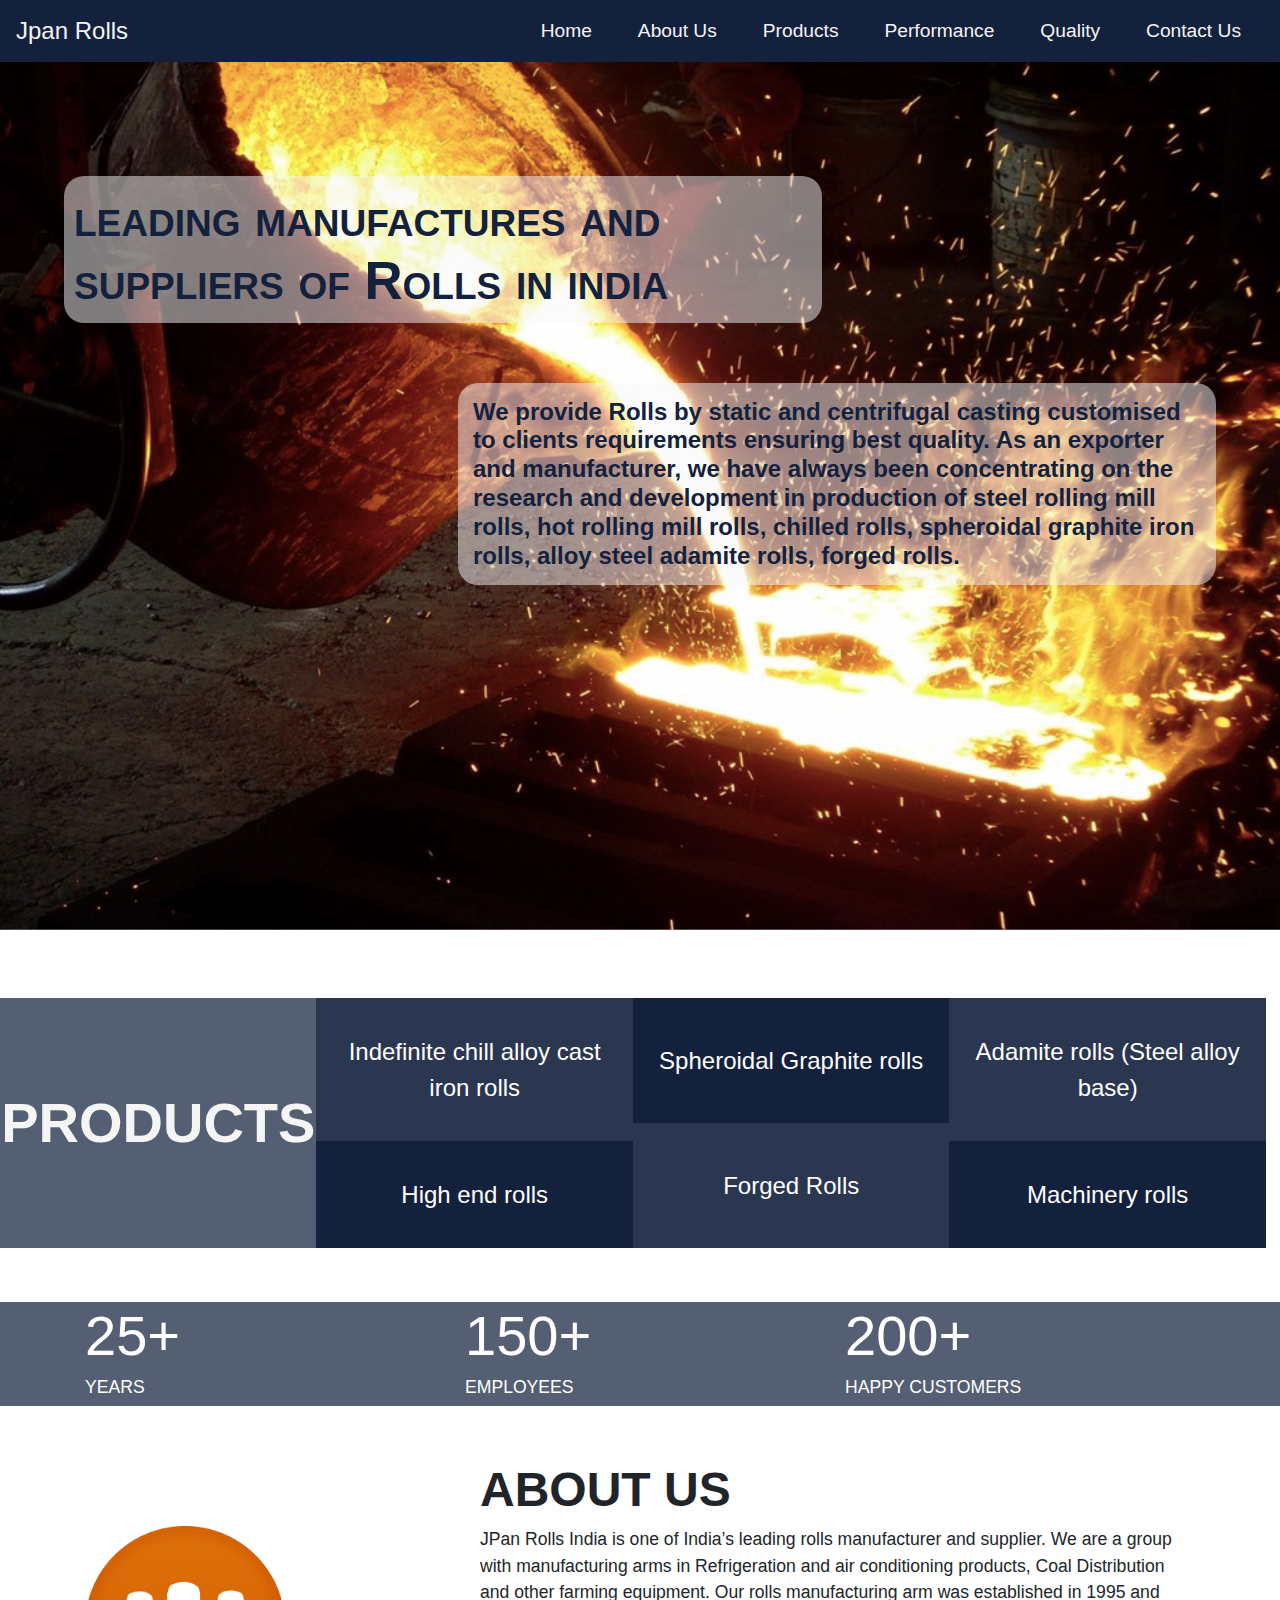
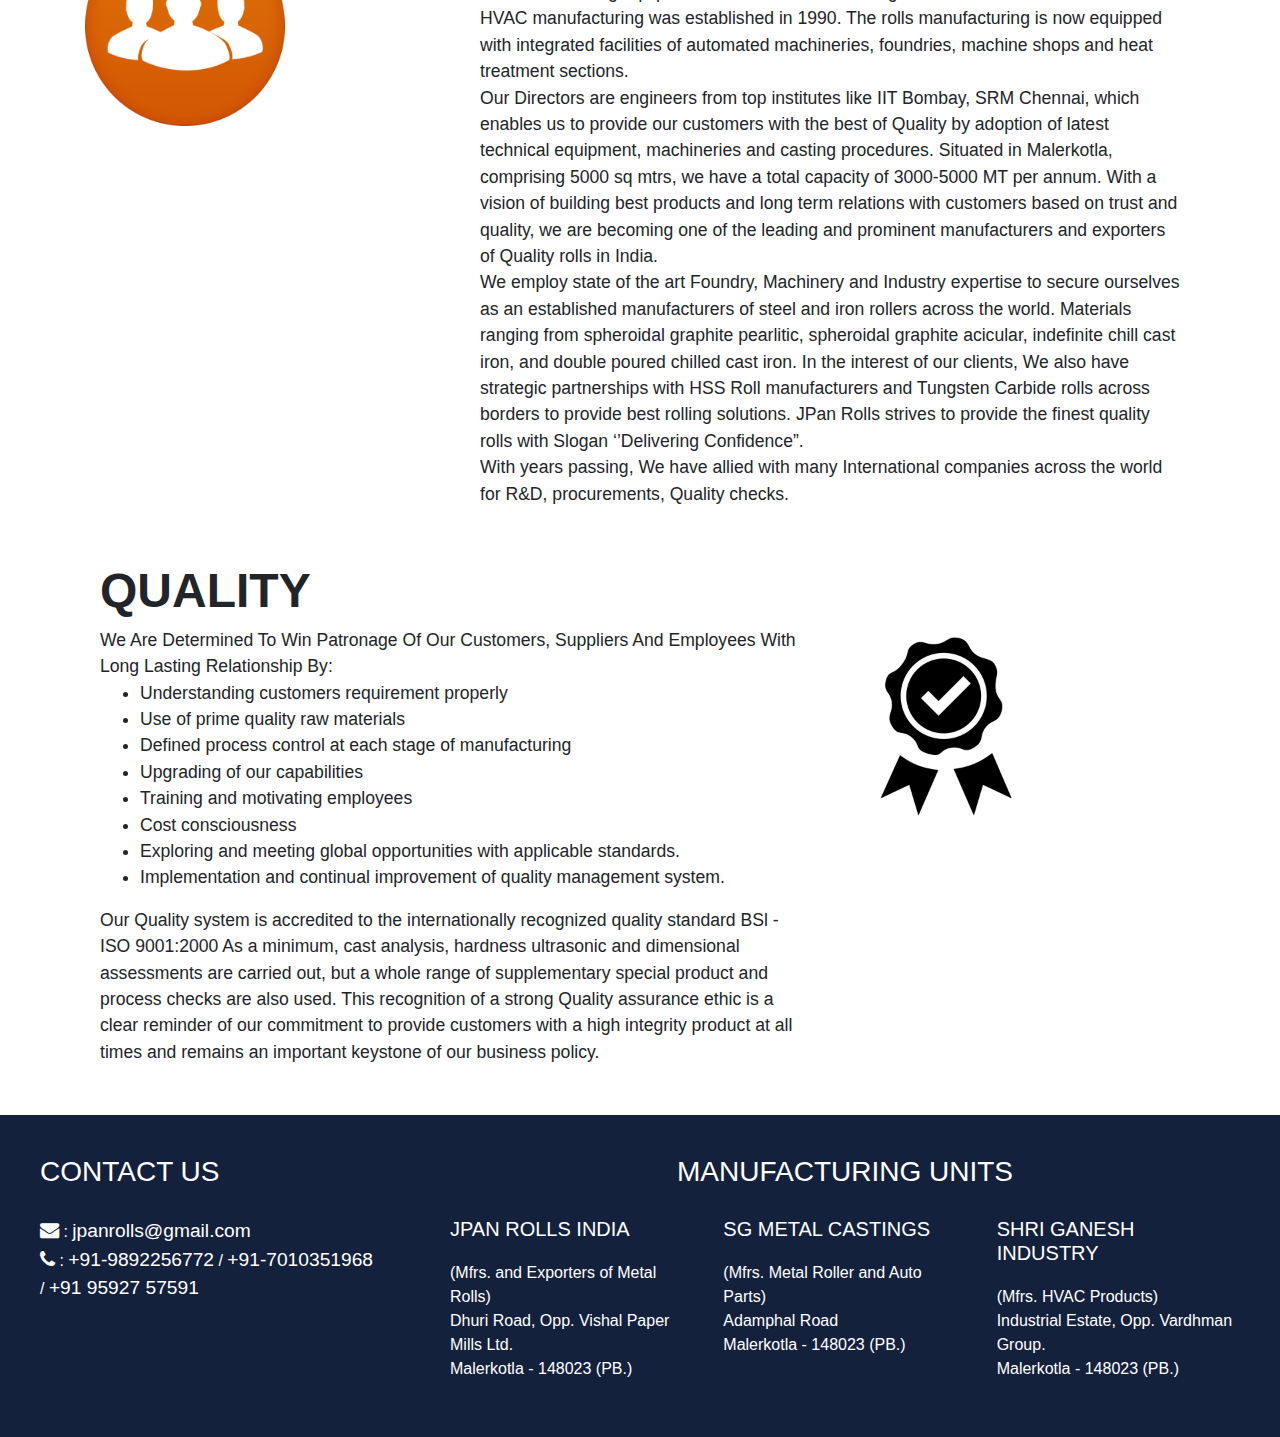
==== commit 043b6d19: "Added contact number" ====
--- a/index.html
+++ b/index.html
@@ -20,12 +20,12 @@
     </button>
     <div class="collapse navbar-collapse justify-content-end" id="navbarNavAltMarkup">
         <div class="navbar-nav">
-            <a class="nav-item nav-link active mr-2 ml-2" href="#">Home <span class="sr-only">(current)</span></a>
-            <a class="nav-item nav-link mr-2 ml-2" onclick="scrollto('about-us')">About Us</a>
-            <a class="nav-item nav-link mr-2 ml-2" onclick="scrollto('product-names')">Products</a>
-            <a class="nav-item nav-link mr-2 ml-2" onclick="scrollto('performance')">Performance</a>
-            <a class="nav-item nav-link mr-2 ml-2" onclick="scrollto('quality')">Quality</a>
-            <a class="nav-item nav-link mr-2 ml-2" onclick="scrollto('contact')">Contact Us</a>
+            <a class="nav-item nav-link active mr-2 ml-2" onclick="hide_menu()" href="#">Home <span class="sr-only">(current)</span></a>
+            <a class="nav-item nav-link mr-2 ml-2" onclick="scrollto('about-us'); hide_menu();">About Us</a>
+            <a class="nav-item nav-link mr-2 ml-2" onclick="scrollto('product-names'); hide_menu();">Products</a>
+            <a class="nav-item nav-link mr-2 ml-2" onclick="scrollto('performance'); hide_menu();">Performance</a>
+            <a class="nav-item nav-link mr-2 ml-2" onclick="scrollto('quality'); hide_menu();">Quality</a>
+            <a class="nav-item nav-link mr-2 ml-2" onclick="scrollto('contact'); hide_menu();">Contact Us</a>
         </div>
     </div>
 </nav>
@@ -1229,20 +1229,20 @@
 <footer id="contact">
     <div class="">
       <div class="row">
-          <div class="col-4 contact-us">
+          <div class="col-sm-4 col-6 contact-us">
               <h3>Contact Us</h3>
           </div>
-          <div class="col-8 d-flex justify-content-center manu-units">
+          <div class="col-sm-8 col-6 d-flex justify-content-center manu-units">
               <h3>Manufacturing Units</h3>
           </div>
-          <div class="col-4">
+          <div class="col-sm-4 col-6">
             <i class="fa fa-envelope mail-icon"></i>
             :       <a href="mailto:jpanrolls@gmail.com" class="mail-add">jpanrolls@gmail.com</a>
             <br>
             <i class="fa fa-phone phone-icon" aria-hidden="true"></i>
-            :       <a href="tel:+91-9892256772" class="phone-no">+91-9892256772</a> / <a href="tel:+91-7010351968" class="phone-no">+91-7010351968</a> 
+            :       <a href="tel:+91-9892256772" class="phone-no">+91-9892256772</a> / <a href="tel:+91-7010351968" class="phone-no">+91-7010351968</a>  <br> / <a href="tel:+91 95927 57591" class="phone-no">+91 95927 57591</a> 
           </div>
-          <div class="col-8">
+          <div class="col-sm-8 col-6">
               <div class="row">
                   <div class="col-sm-4 col-12">
                       <h5 class="manu-head">JPAN ROLLS INDIA</h5>
